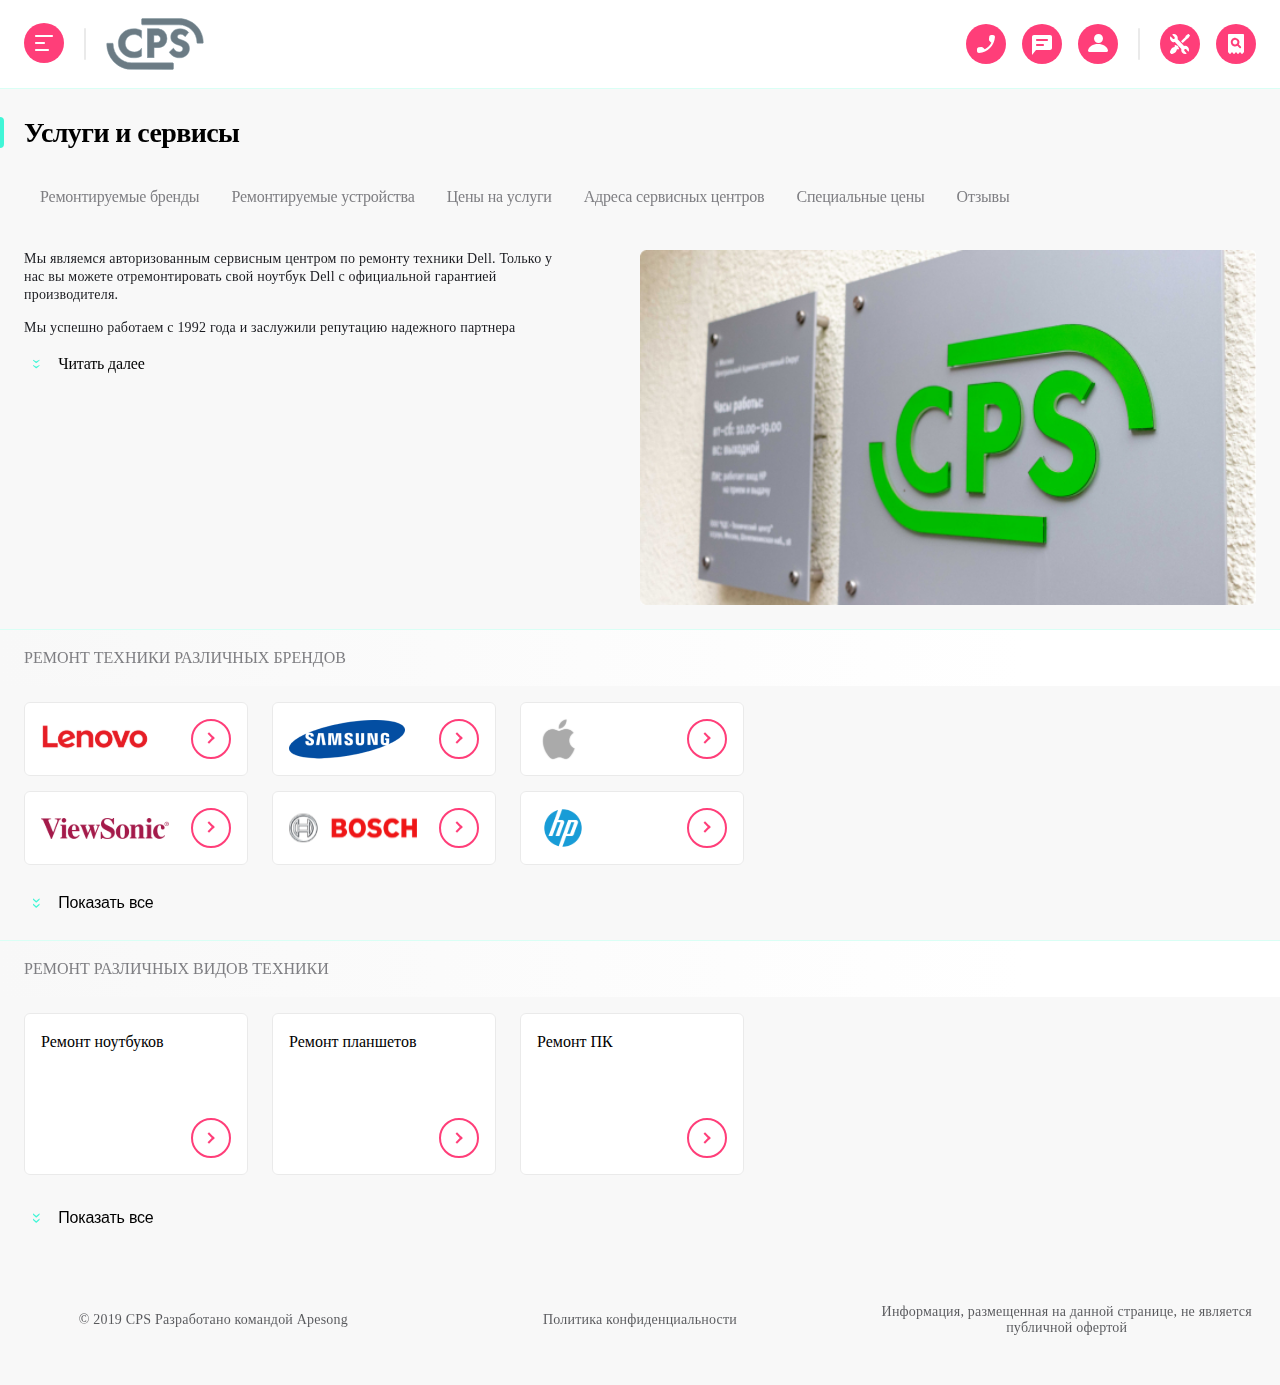
==== index.html @ 48b92a32 "Updates" ====
<!DOCTYPE html>
<html lang="ru">
  <head>
    <meta charset="UTF-8">
    <meta name="viewport" content="width=device-width,user-scalable=no,initial-scale=1,maximum-scale=1,minimum-scale=1">
    <meta http-equiv="X-UA-Compatible" content="ie=edge">
    <link rel="stylesheet" href="https://cdn.jsdelivr.net/npm/swiper@11/swiper-bundle.min.css">
    <title>Webpack</title>
  <link href="style.css" rel="stylesheet"></head>
  <body>
    <div class="servise">
      <div class="mobile-menu">
        <div class="mobile-menu__content">
          <header class="mobile-menu__header menu-header">
            <div class="menu-header__burger flex-button">
              <button class="menu-close button-style"><img src="./img/burger-close.svg" alt=""></button>
            </div>
            <div class="menu-header__group flex-button">
              <img src="img/Group.svg" alt="">
            </div>
            <div class="menu-header__search flex-button">
              <img src="img/search.svg" alt="">
            </div>
          </header>
          <div class="mobile-menu__flex">
            <div class="mobile-menu__main">
              <ul class="mobile-menu__list list">
                <li class="list__item">
                  <input type="radio" id="item1" name="item" class="radio-button" checked="checked">
                  <label for="item1" class="list__item">Ремонт техники</label>
                </li>
                <li class="list__item">
                  <input type="radio" id="item2" name="item" class="radio-button">
                  <label for="item2" class="list__item">Услуги и сервисы</label>
                </li>
                <li class="list__item">
                  <input type="radio" id="item3" name="item" class="radio-button">
                  <label for="item3" class="list__item">Корпоративным клиентам</label>
                </li>
                <li class="list__item">
                  <input type="radio" id="item4" name="item" class="radio-button">
                  <label for="item4" class="list__item">Продавцам техники</label>
                </li>
                <li class="list__item">
                  <input type="radio" id="item5" name="item" class="radio-button">
                  <label for="item5" class="list__item">Партнёрам</label>
                </li>
                <li class="list__item">
                  <input type="radio" id="item6" name="item" class="radio-button">
                  <label for="item6" class="list__item">Производителям</label>
                </li>
                <li class="list__item">
                  <input type="radio" id="item7" name="item" class="radio-button">
                  <label for="item7" class="list__item">Наши сервисные центры</label>
                </li>
                <li class="list__item">
                  <input type="radio" id="item8" name="item" class="radio-button">
                  <label for="item8" class="list__item">Контакты</label>
                </li>
              </ul>
            </div>
            <div class="mobile-menu__footer footer-menu">
              <div class="footer-menu__icons">
                <div class="footer__call flex-button">
                  <img src="img/call.svg" alt="">
                </div>
                <div class="footer-menu__chat flex-button">
                  <img src="img/chat.svg" alt="">
                </div>
                <div class="header__profile flex-button">
                  <img src="img/profile.svg" alt="">
                </div>
              </div>
              <div class="footer-menu__position-mail">
                <a href="mailto:mail@cps.com" class="footer-menu__mail">mail@cps.com</a>
              </div>
              <div class="footer-menu__position-number">
                <a href="tel:88008908900" class="footer-menu__phone-number">8 800 890 8900</a>
              </div>
              <div class="footer-menu__lang-change">
                <div class="footer-menu__lang">
                  <input type="radio" id="footer-item1" name="itemf" class="radio-button" checked="checked">
                  <label for="footer-item1" class="footer-menu__lang">RU</label>
                </div>
                <div class="footer-menu__lang">
                  <input type="radio" id="footer-item2" name="itemf" class="radio-button">
                  <label for="footer-item2" class="footer-menu__lang">EN</label>
                </div>
                <div class="footer-menu__lang">
                  <input type="radio" id="footer-item3" name="itemf" class="radio-button">
                  <label for="footer-item3" class="footer-menu__lang">CH</label>
                </div>
              </div>
            </div>
          </div>
        </div>
      </div>
      <div class="body">
        <div class="header">
          <div class="header__title">
            <h1 class="header__h1">Услуги и сервисы</h1>
          </div>
          <div class="header__burger header__icon">
            <button class="menu-open button-style"><img src="./img/burger.svg" alt=""></button>
          </div>
          <div class="header__group header__icon">
            <img src="./img/Group.svg" alt="">
          </div>
          <div class="header__call header__icon">
            <img src="./img/call.svg" alt="">
          </div>
          <div class="header__chat header__icon">
            <img src="./img/chat.svg" alt="">
          </div>

          <div class="header__profile header__icon">
            <img src="./img/profile.svg" alt="">
          </div>
          <div class="header__repair-info">
            <span>Оставить заявку</span>
          </div>
          <div class="header__repair header__icon">
            <img src="./img/repair.svg" alt="">
          </div>
          <div class="header__checkstatus-info">
            <span>Статус ремонта</span>
          </div>
          <div class="header__checkstatus header__icon">
            <img src="./img/checkstatus.svg" alt="">
          </div>
        </div>
        <div class="main">
          <div class="main__title">
            <h1 class="main__h1">Услуги и сервисы</h1>
          </div>

          <div class="slide-menu">
            <div class="slide-menu__item">Ремонтируемые бренды</div>
            <div class="slide-menu__item">Ремонтируемые устройства</div>
            <div class="slide-menu__item">Цены на услуги</div>
            <div class="slide-menu__item">Адреса сервисных центров</div>
            <div class="slide-menu__item">Специальные цены</div>
            <div class="slide-menu__item">Отзывы</div>
          </div>

          <div class="main__container1">
            <div class="main__container2">
              <p class="main__informathion1">
                Мы являемся авторизованным сервисным центром по ремонту техники
                Dell. Только у нас вы можете отремонтировать свой ноутбук Dell с
                официальной гарантией производителя.
              </p>
              <p class="main__informathion2">
                Мы успешно работаем с 1992 года и заслужили репутацию надежного
                партнера
              </p>
              <p class="main__informathion3">
                Мы успешно работаем с 1992 года и заслужили репутацию надежного
                партнера, что подтверждает большое количество постоянных
                клиентов. Мы гордимся тем, что к нам обращаются по рекомендациям
                и, в свою очередь, советуют нас родным и близким.
              </p>
              <div class="more-text">
                <div class="more-text__icon">››</div>
                <div class="more-text__text">Читать далее</div>
              </div>
            </div>
            <img src="./img/mg.jpg" class="main__img1">
          </div>
        </div>
        <h3 class="swiper-title">РЕМОНТ ТЕХНИКИ РАЗЛИЧНЫХ БРЕНДОВ</h3>
        <div class="swiper-position">
          <div class="swiper brands">
            <div class="swiper-wrapper brands__wrapper">
              <div class="swiper-slide brands__slide">
                <div class="brands__image brands__image">
                  <img src="./img/lenovo.svg" alt="">
                  <div class="brands__circal"></div>
                </div>
              </div>
              <div class="swiper-slide brands__slide">
                <div class="brands__image">
                  <img src="./img/samsung.png" alt="">
                  <div class="brands__circal"></div>
                </div>
              </div>
              <div class="swiper-slide brands__slide">
                <div class="brands__image">
                  <img src="./img/Apple.svg" alt="">
                  <div class="brands__circal"></div>
                </div>
              </div>
              <div class="swiper-slide brands__slide">
                <div class="brands__image">
                  <img src="./img/Viev.svg" alt="">
                  <div class="brands__circal"></div>
                </div>
              </div>
              <div class="swiper-slide brands__slide">
                <div class="brands__image">
                  <img src="./img/Bosch.svg" alt="">
                  <div class="brands__circal"></div>
                </div>
              </div>
              <div class="swiper-slide brands__slide">
                <div class="brands__image">
                  <img src="./img/hp.svg" alt="">
                  <div class="brands__circal"></div>
                </div>
              </div>
              <div class="swiper-slide brands__slide">
                <div class="brands__image">
                  <img src="./img/acer.svg" alt="">
                  <div class="brands__circal"></div>
                </div>
              </div>
              <div class="swiper-slide brands__slide">
                <div class="brands__image">
                  <img src="./img/sony.svg" alt="">
                  <div class="brands__circal"></div>
                </div>
              </div>
              <div class="swiper-slide brands__slide">
                <div class="brands__image">
                  <img src="./img/lenovo.svg" alt="">
                  <div class="brands__circal"></div>
                </div>
              </div>
              <div class="swiper-slide brands__slide">
                <div class="brands__image">
                  <img src="./img/samsung.png" alt="">
                  <div class="brands__circal"></div>
                </div>
              </div>
              <div class="swiper-slide brands__slide">
                <div class="brands__image">
                  <img src="./img/Apple.svg" alt="">
                  <div class="brands__circal"></div>
                </div>
              </div>
            </div>
            <div class="swiper-pagination brands__pagination"></div>
          </div>
          <button href="index.html" class="brands__more-content more-content">
            <div class="more-content__icon">››</div>
            <div class="more-content__text">Показать все</div>
          </button>
        </div>
        <h3 class="swiper-title">РЕМОНТ РАЗЛИЧНЫХ ВИДОВ ТЕХНИКИ</h3>
        <div class="swiper-position">
          <div class="swiper technic">
            <div class="swiper-wrapper technic__wrapper">
              <div class="swiper-slide technic__slide">
                <div class="technic__text">
                  <div class="technic__type">Ремонт ноутбуков</div>
                  <div class="technic__circal"></div>
                </div>
              </div>
              <div class="swiper-slide technic__slide">
                <div class="technic__text">
                  <div class="technic__type">Ремонт планшетов</div>
                  <div class="technic__circal"></div>
                </div>
              </div>
              <div class="swiper-slide technic__slide">
                <div class="technic__text">
                  <div class="technic__type">Ремонт ПК</div>
                  <div class="technic__circal"></div>
                </div>
              </div>
              <div class="swiper-slide technic__slide">
                <div class="technic__text">
                  <div class="technic__type">Ремонт мониторов</div>
                  <div class="technic__circal"></div>
                </div>
              </div>
              <div class="swiper-slide technic__slide">
                <div class="technic__text">
                  <div class="technic__type">Ремонт ноутбуков</div>
                  <div class="technic__circal"></div>
                </div>
              </div>
              <div class="swiper-slide technic__slide">
                <div class="technic__text">
                  <div class="technic__type">Ремонт планшетов</div>
                  <div class="technic__circal"></div>
                </div>
              </div>
              <div class="swiper-slide technic__slide">
                <div class="technic__text">
                  <div class="technic__type">Ремонт ПК</div>
                  <div class="technic__circal"></div>
                </div>
              </div>
              <div class="swiper-slide technic__slide">
                <div class="technic__text">
                  <div class="technic__type">Ремонт мониторов</div>
                  <div class="technic__circal"></div>
                </div>
              </div>
              <div class="swiper-slide technic__slide">
                <div class="technic__text">
                  <div class="technic__type">Ремонт ноутбуков</div>
                  <div class="technic__circal"></div>
                </div>
              </div>
              <div class="swiper-slide technic__slide">
                <div class="technic__text">
                  <div class="technic__type">Ремонт планшетов</div>
                  <div class="technic__circal"></div>
                </div>
              </div>
              <div class="swiper-slide technic__slide">
                <div class="technic__text">
                  <div class="technic__type">Ремонт мониторов</div>
                  <div class="technic__circal"></div>
                </div>
              </div>
            </div>
            <div class="swiper-pagination technic__pagination"></div>
          </div>
          <button href="index.html" class="technic__more-content more-content">
            <div class="more-content__icon">››</div>
            <div class="more-content__text">Показать все</div>
          </button>
        </div>
        <div class="footer">
          <p class="footer__text">© 2019 CPS Разработано командой Apesong </p>
          <p class="footer__text">Политика конфиденциальности</p>
          <p class="footer__text">
            Информация, размещенная на данной странице, не является публичной
            офертой
          </p>
        </div>
      </div>
    </div>

    <script src="https://cdn.jsdelivr.net/npm/swiper@11/swiper-bundle.min.js"></script>
    <script src="/src/js/index.js"></script>
  <script type="text/javascript" src="./js/bundle.js"></script></body>
</html>
---- style.css ----
@import url(/src/fonts/stylesheet.css);
body {
  margin: 0;
  padding: 0;
  font-family: 'TT Lakes';
  background-color: #f8f8f8; }

h1 {
  font-size: 28px;
  margin: 0;
  padding: 0;
  line-height: 40px;
  letter-spacing: -0.6px; }

p {
  padding: 0;
  margin: 0;
  font-size: 14px;
  letter-spacing: 0.2px;
  color: #1b1c21;
  line-height: 18px;
  line-height: 16px; }

ul {
  margin: 0;
  padding: 0; }

li {
  margin: 0;
  padding: 0; }

@media (min-width: 1440px) {
  .servise {
    display: flex;
    width: 1440px;
    align-items: stretch; } }

.mobile-menu {
  height: 100%;
  margin-top: 0;
  margin-bottom: 0;
  position: fixed;
  top: -100vh;
  width: 100%;
  z-index: -100;
  transition-duration: 0.5s; }
  .mobile-menu__content {
    height: 100%;
    padding-top: 18px;
    padding-right: 24px;
    padding-left: 24px;
    box-sizing: border-box;
    background-color: white;
    transition-duration: 0.5s; }
  .mobile-menu__main {
    padding-top: 46px; }
  .mobile-menu__flex {
    display: flex;
    flex-direction: column;
    gap: calc(100vh - 770px); }
  @media (min-width: 768px) and (max-width: 1439px) {
    .mobile-menu {
      left: -400px;
      top: 0;
      transition-duration: 0.5s;
      width: 320px; }
      .mobile-menu__content {
        width: 320px;
        background-color: white;
        box-shadow: 20px 0 52px 0px #0e185033;
        padding-bottom: 32px; } }
  @media (min-width: 1440px) {
    .mobile-menu {
      width: 320px;
      position: static;
      height: auto;
      z-index: 200; }
      .mobile-menu__content {
        padding-top: 30px;
        box-sizing: border-box; }
      .mobile-menu__main {
        padding-top: 36px; } }

.menu-header {
  display: flex;
  align-items: center;
  padding: 0px 0px;
  width: 100%; }
  .menu-header__burger {
    margin-left: 0;
    margin-right: 16px; }
  .menu-header__search {
    margin-right: 0;
    margin-left: auto; }
  @media (min-width: 1439px) {
    .menu-header__burger {
      display: none !important; } }

.list {
  list-style-type: none;
  z-index: 100; }
  .list__item {
    font-size: 16px;
    line-height: 32px;
    letter-spacing: -0.2px;
    height: 32px;
    font-weight: 500;
    transition-duration: 1s;
    display: flex;
    margin-bottom: 24px; }
    .list__item::before {
      content: '';
      border-right: 4px solid;
      border-top-right-radius: 4px;
      border-bottom-right-radius: 4px;
      border-color: #41f6d7;
      opacity: 0;
      transition-duration: 200ms;
      position: absolute;
      left: 0; }
  .radio-button:checked + .list__item {
    opacity: 0.5;
    transition-duration: 1s; }
    .radio-button:checked + .list__item::before {
      opacity: 1;
      transition-duration: 1s;
      height: 32px; }

.radio-button {
  display: none; }

.footer-menu__icons {
  display: flex;
  gap: 16px;
  padding-bottom: 16px; }

.footer-menu__position-mail {
  padding-bottom: 12px; }

.footer-menu__mail {
  font-size: 16px;
  line-height: 32px;
  letter-spacing: -0.2px;
  font-weight: 500;
  color: black;
  text-decoration: none; }

.footer-menu__position-number {
  padding-bottom: 40px; }

.footer-menu__phone-number {
  font-size: 24px;
  line-height: 32px;
  letter-spacing: -0.6px;
  font-weight: 800;
  color: black;
  text-decoration: none; }

.footer-menu__lang-change {
  display: flex;
  gap: 8px; }

.footer-menu__lang {
  transition-duration: 0.8s; }
  .radio-button:checked + .footer-menu__lang {
    opacity: 0.5;
    transition-duration: 0.8s; }

.body {
  position: relative;
  transition: 0.5s; }
  @media (min-width: 1440px) {
    .body {
      width: 1120px;
      position: static; } }

.header {
  margin: 0;
  height: 88px;
  display: flex;
  align-items: center;
  border-bottom: 1px solid;
  border-color: #d9fff5;
  padding: 0 16px;
  font-family: 'TT Lakes';
  background-color: white; }
  .header__title {
    display: none; }
  .header__icon {
    display: flex; }
  .header__burger {
    align-items: center; }
  .header__group {
    margin-left: 16px; }
  .header__repair-info {
    display: none; }
  .header__checkstatus-info {
    display: none; }
  .header__repair {
    align-items: center;
    margin-right: 16px;
    margin-left: auto; }
    .header__repair::before {
      content: '';
      height: 32px;
      width: 2px;
      border-radius: 1px;
      background-color: #eaeaea;
      margin-right: 20px; }
  .header__call {
    display: none; }
  .header__chat {
    display: none; }
  .header__profile {
    display: none; }
  @media (min-width: 768px) and (max-width: 1439px) {
    .header {
      padding: 0 24px; }
      .header__repair {
        margin-left: 0; }
      .header__profile {
        display: flex;
        margin-right: 20px; }
      .header__chat {
        display: flex;
        margin-right: 16px; }
      .header__call {
        display: flex;
        margin-right: 16px;
        margin-left: auto; }
      .header__burger::after {
        content: '';
        height: 32px;
        width: 2px;
        border-radius: 1px;
        background-color: #eaeaea;
        margin-left: 20px; }
      .header__group {
        margin-left: 20px; } }
  @media (min-width: 1440px) {
    .header {
      background-color: #f8f8f8;
      border: none;
      height: 40px;
      align-items: auto;
      padding-top: 42px;
      padding-left: 0;
      padding-right: 32px; }
      .header__title {
        display: flex; }
      .header__h1::before {
        content: '';
        margin-right: 30px;
        border-right: 4px solid;
        border-top-right-radius: 4px;
        border-bottom-right-radius: 4px;
        border-color: #41f6d7; }
      .header__burger {
        display: none; }
      .header__group {
        display: none; }
      .header__repair-info {
        display: flex;
        margin-left: auto;
        margin-right: 8px;
        font-size: 16px;
        font-weight: 500; }
      .header__repair {
        margin-left: 0;
        margin-right: 32px; }
        .header__repair::before {
          display: none; }
      .header__checkstatus-info {
        display: flex;
        font-size: 16px;
        font-weight: 500; }
      .header__checkstatus {
        margin-left: 8px; } }

.main {
  background-color: #f8f8f8;
  padding-top: 24px;
  padding-bottom: 24px; }
  .main__title {
    padding-bottom: 24px; }
  .main__h1::before {
    content: '';
    border-right: 4px solid;
    border-top-right-radius: 4px;
    border-bottom-right-radius: 4px;
    border-color: #41f6d7;
    margin-right: 12px; }
  .main__container2 {
    padding: 0 16px;
    padding-bottom: 16px;
    display: flex;
    gap: 16px;
    flex-direction: column; }
  .main__informathion1 {
    margin: 0;
    font-size: 14px;
    letter-spacing: 0.2px;
    color: #1b1c21;
    line-height: 18px; }
  .main__informathion2 {
    display: none;
    margin: 0; }
  .main__informathion3 {
    display: none;
    margin: 0; }
  .main__img1 {
    width: 100%;
    height: auto; }
  @media (min-width: 768px) and (max-width: 1439px) {
    .main__h1::before {
      margin-right: 20px; }
    .main__container1 {
      margin: 0;
      padding: 0;
      display: inline-flex;
      flex-wrap: wrap;
      min-width: 720px;
      padding: 0 24px;
      gap: 7%; }
    .main__img1 {
      margin: 0;
      padding: 0;
      width: 50%;
      min-width: 320px;
      height: auto;
      order: 0;
      border-radius: 5px; }
    .main__container2 {
      margin: 0;
      padding: 0;
      display: flex;
      width: 43%; }
    .main__informathion2 {
      display: flex; } }
  @media (min-width: 1440px) {
    .main {
      padding-top: 8px; }
      .main__title {
        display: none; }
      .main__slide-menu {
        padding-left: 34px;
        overflow: visible;
        white-space: nowrap;
        flex-wrap: wrap; }
      .main .slide-menu__item {
        padding: 8px 22px; }
        .main .slide-menu__item:hover {
          padding: 6px 20px; }
      .main__container1 {
        margin: 0;
        padding: 0;
        display: inline-flex;
        flex-wrap: wrap;
        min-width: 720px;
        padding-right: 24px;
        padding-left: 34px;
        gap: 3%; }
      .main__img1 {
        margin: 0;
        padding: 0;
        width: 50%;
        min-width: 320px;
        height: auto;
        order: 0;
        border-radius: 5px; }
      .main__container2 {
        margin: 0;
        padding: 0;
        display: flex;
        width: 47%;
        flex-direction: column;
        gap: 20px; }
      .main__informathion3 {
        display: flex;
        margin: 0; } }

.slide-menu {
  display: flex;
  overflow: scroll;
  white-space: nowrap;
  scrollbar-width: none;
  margin: 0;
  padding: 0 16px;
  padding-bottom: 24px; }
  .slide-menu::after {
    background: linear-gradient(270deg, #f8f8f8 16.836%, transparent);
    content: '';
    height: 44px;
    position: absolute;
    right: 0;
    width: 24px;
    z-index: 200; }
  .slide-menu::before {
    background: linear-gradient(90deg, #f8f8f8 16.836%, transparent);
    content: '';
    height: 44px;
    position: absolute;
    left: 0;
    width: 24px;
    z-index: 200; }
  .slide-menu__item {
    color: #7e7e82;
    font-size: 16px;
    font-weight: 500;
    line-height: 24px;
    letter-spacing: -0.2px;
    padding: 8px 16px; }
    .slide-menu__item:hover {
      padding: 6px 14px;
      border: 2px solid #b8ffec;
      border-radius: 6px;
      background-color: #ffffff; }
  @media (min-width: 768px) and (max-width: 1439px) {
    .slide-menu {
      padding-bottom: 32px;
      padding-left: 24px; } }
  @media (min-width: 1440px) {
    .slide-menu {
      padding-left: 34px;
      overflow: visible;
      white-space: nowrap;
      flex-wrap: wrap; }
      .slide-menu::after {
        display: none; }
      .slide-menu::before {
        display: none; }
      .slide-menu__item {
        padding: 8px 22px; }
        .slide-menu__item:hover {
          padding: 6px 20px; } }

.more-text {
  font-size: 16px;
  line-height: 24px;
  letter-spacing: -0.2px;
  font-weight: 500;
  display: flex;
  padding-left: 8px;
  gap: 16px; }
  .more-text__icon {
    display: inline-block;
    color: #41f6d7;
    transform: rotate(90deg); }

.swiper-title {
  margin: 0;
  padding: 0;
  padding: 16px;
  font-size: 16px;
  line-height: 24px;
  white-space: -0.2px;
  font-weight: 400;
  color: #7e7e82;
  background: linear-gradient(to right, #f8f8f8 0%, white 80%);
  border-top: 1px solid #d9fff5; }
  @media (min-width: 768px) and (max-width: 1439px) {
    .swiper-title {
      padding-right: 24px;
      padding-left: 24px; } }
  @media (min-width: 1440px) {
    .swiper-title {
      padding-right: 32px;
      padding-left: 32px; } }

@media (min-width: 768px) {
  .swiper-pagination {
    display: none; } }

.swiper-pagination-bullet {
  width: 12px !important;
  height: 12px !important;
  background-color: #b5b6bc !important; }

.more-content {
  font-size: 16px;
  line-height: 24px;
  letter-spacing: -0.2px;
  font-weight: 500;
  display: none;
  padding-left: 8px;
  gap: 16px;
  text-decoration: none;
  color: black;
  border: none;
  background-color: #f8f8f8; }
  .more-content__icon {
    display: inline-block;
    color: #41f6d7;
    transform: rotate(90deg);
    transition-duration: 0.5s; }
  @media (min-width: 768px) {
    .more-content {
      display: flex; } }

@media (min-width: 768px) and (max-width: 1439px) {
  .full-brands {
    height: 360px !important;
    transition-duration: 0.5s; } }

@media (min-width: 1440px) {
  .full-brands {
    height: 270px !important;
    transition-duration: 0.5s; } }

.swiper-position {
  padding-left: 16px;
  padding-right: 16px;
  padding-bottom: 24px; }
  @media (min-width: 768px) and (max-width: 1440px) {
    .swiper-position {
      padding-left: 24px; } }
  @media (min-width: 1439px) {
    .swiper-position {
      padding-left: 32px; } }

.footer {
  width: 100%;
  height: 130px;
  opacity: 0.72;
  font-size: 14px;
  line-height: 16px;
  display: flex;
  flex-direction: column;
  justify-content: space-between;
  align-items: center; }
  .footer__text {
    width: 100%;
    display: flex;
    justify-content: center;
    flex-wrap: wrap;
    text-align: center; }
  @media (min-width: 768px) {
    .footer {
      flex-direction: row; } }

.open-menu {
  z-index: 1000;
  left: 0;
  top: 0;
  transition-duration: 0.5s;
  transition-property: left, top; }

.flex-button {
  display: flex; }

.button-style {
  background-color: white;
  border: none;
  transition-duration: 0.5s;
  margin: 0;
  padding: 0; }
  .button-style:hover {
    transform: scale(1.1);
    transition-duration: 0.5s; }

.technic {
  height: 204px;
  width: 100%;
  background-color: #f8f8f8;
  box-sizing: border-box; }
  .technic__wrapper {
    padding-top: 16px; }
  .technic__slide {
    width: 240px !important;
    height: 72px !important; }
  .technic__text {
    border: 1px solid #eaeaea;
    border-radius: 6px;
    width: 206px;
    height: 128px;
    background-color: white;
    padding: 16px 16px;
    display: flex;
    justify-content: space-between; }
  .technic__type {
    font-size: 16px;
    line-height: 24px;
    white-space: -0.2px;
    font-weight: 500; }
  .technic__circal {
    height: 36px;
    width: 36px;
    border: 2px solid #ff3e79;
    border-radius: 20px;
    display: flex;
    align-self: flex-end; }
    .technic__circal::before {
      content: '';
      width: 6px;
      height: 6px;
      border-top: 2px solid #ff3e79;
      border-right: 2px solid #ff3e79;
      rotate: 45deg;
      position: absolute;
      right: 35px;
      top: 121px; }
  .technic__pagination {
    position: absolute !important;
    top: 188px !important; }
  @media (min-width: 768px) and (max-width: 1439px) {
    .technic {
      height: 184px;
      width: 768px;
      margin-right: auto;
      margin-left: 0 !important;
      margin-bottom: 24px;
      transition-duration: 0.5s; }
      .technic__wrapper {
        display: flex;
        flex-wrap: wrap;
        gap: 16px 24px;
        height: 688px !important; }
      .technic__slide {
        width: 224px !important; }
      .technic__text {
        width: 190px; } }
  @media (min-width: 1440px) {
    .technic {
      height: 184px;
      width: 1056px;
      margin-right: auto;
      margin-left: 0 !important;
      margin-bottom: 24px;
      transition-duration: 0.5s; }
      .technic__wrapper {
        display: flex;
        flex-wrap: wrap;
        gap: 16px 32px;
        height: 512px !important; } }

.brands {
  height: 116px;
  width: 100%;
  background-color: #f8f8f8;
  box-sizing: border-box; }
  .brands__wrapper {
    padding-top: 16px; }
  .brands__slide {
    width: 240px !important;
    height: 72px !important; }
  .brands__image {
    border: 1px solid #eaeaea;
    border-radius: 6px;
    width: 206px;
    height: 72px;
    background-color: white;
    padding: 0 16px;
    display: flex;
    align-items: center;
    justify-content: space-between; }
  .brands__circal {
    height: 36px;
    width: 36px;
    border: 2px solid #ff3e79;
    border-radius: 20px;
    display: flex; }
    .brands__circal::before {
      content: '';
      width: 6px;
      height: 6px;
      border-top: 2px solid #ff3e79;
      border-right: 2px solid #ff3e79;
      rotate: 45deg;
      position: absolute;
      right: 35px;
      top: 32px; }
  .brands__pagination {
    position: absolute !important;
    top: 100px !important; }
  @media (min-width: 768px) and (max-width: 1439px) {
    .brands {
      height: 180px;
      width: 768px;
      margin-right: auto;
      margin-left: 0 !important;
      margin-bottom: 24px;
      transition-duration: 0.5s; }
      .brands__wrapper {
        display: flex;
        flex-wrap: wrap;
        gap: 16px 24px;
        height: 340px !important; }
      .brands__slide {
        width: 224px !important; }
      .brands__image {
        width: 190px; } }
  @media (min-width: 1440px) {
    .brands {
      height: 180px;
      width: 1056px;
      margin-right: auto;
      margin-left: 0 !important;
      margin-bottom: 24px;
      transition-duration: 0.5s; }
      .brands__wrapper {
        display: flex;
        flex-wrap: wrap;
        gap: 16px 32px;
        height: 252px !important; } }

@media (min-width: 768px) and (max-width: 1439px) {
  .full-technic {
    height: 720px !important;
    transition-duration: 0.5s; } }

@media (min-width: 1440px) {
  .full-technic {
    height: 540px !important;
    transition-duration: 0.5s; } }


/*# sourceMappingURL=style.css.map*/
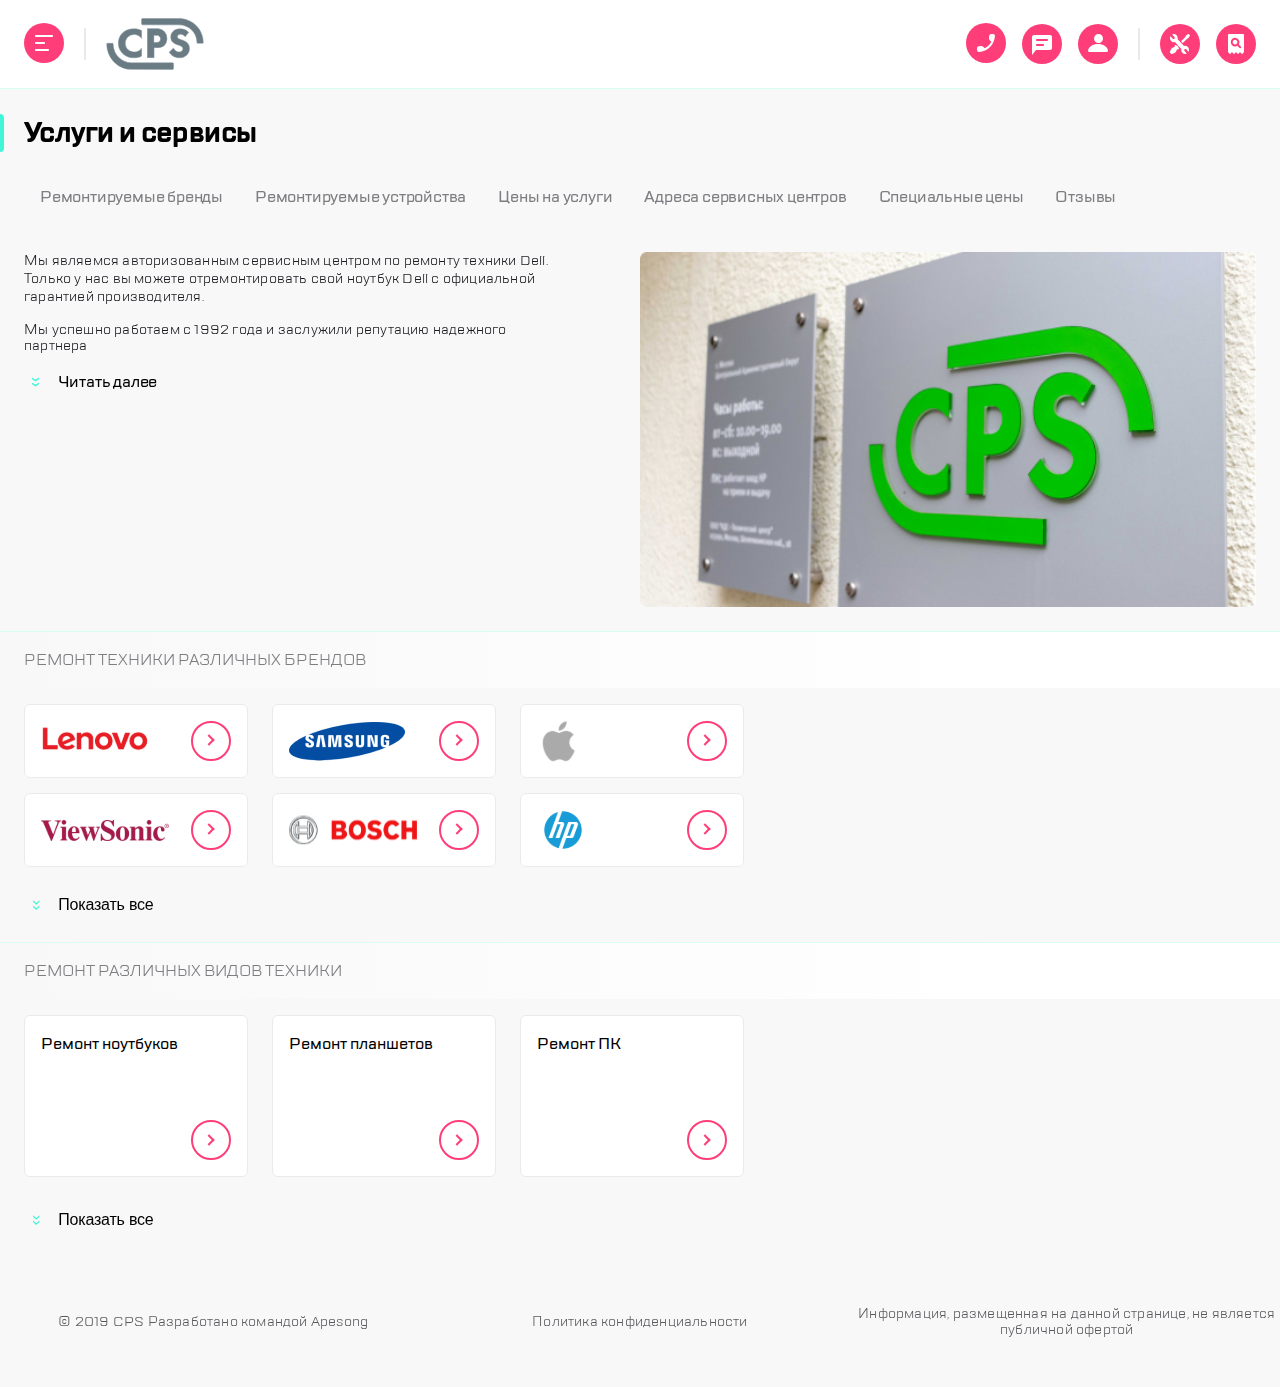
==== commit 69b0055f: "Updates" ====
--- a/index.html
+++ b/index.html
@@ -13,7 +13,9 @@
         <div class="mobile-menu__content">
           <header class="mobile-menu__header menu-header">
             <div class="menu-header__burger flex-button">
-              <button class="menu-close button-style"><img src="./img/burger-close.svg" alt=""></button>
+              <button class="menu-close button-style">
+                <img src="./img/burger-close.svg" alt="">
+              </button>
             </div>
             <div class="menu-header__group flex-button">
               <img src="img/Group.svg" alt="">
@@ -62,7 +64,7 @@
             <div class="mobile-menu__footer footer-menu">
               <div class="footer-menu__icons">
                 <div class="footer__call flex-button">
-                  <img src="img/call.svg" alt="">
+                  <button class="call-open button-style"><img src="./img/call.svg" alt=""></button>
                 </div>
                 <div class="footer-menu__chat flex-button">
                   <img src="img/chat.svg" alt="">
@@ -107,7 +109,7 @@
             <img src="./img/Group.svg" alt="">
           </div>
           <div class="header__call header__icon">
-            <img src="./img/call.svg" alt="">
+            <button class="call-open button-style"><img src="./img/call.svg" alt=""></button>
           </div>
           <div class="header__chat header__icon">
             <img src="./img/chat.svg" alt="">
@@ -333,6 +335,27 @@
           </p>
         </div>
       </div>
+      <form action="" class="call">
+        <div class="call__close flex-button">
+          <button class="call-close button-style">
+            <img src="./img/burger-close.svg">
+          </button>
+        </div>
+
+        <h2 class="call__title">Заказать звонок</h2>
+        <input type="tel" placeholder="Телефон" class="call__tel">
+        <p class="call__inform">
+          Нажимая “отправить”, вы даете согласие на
+          <span class="call__warning">обработку персональных данных</span> и
+          соглашаетесь с нашей
+          <span class="call__warning">политикой конфиденциальности</span>
+        </p>
+        <div class="call__button-position">
+          <button type="submit" class="call__submit">
+            <div class="call__submit-text">ОТПРАВИТЬ</div>
+          </button>
+        </div>
+      </form>
     </div>
 
     <script src="https://cdn.jsdelivr.net/npm/swiper@11/swiper-bundle.min.js"></script>
--- a/style.css
+++ b/style.css
@@ -1,4 +1,598 @@
-@import url(/src/fonts/stylesheet.css);
+@font-face {
+    font-family: 'TT Lakes';
+    src: url(./fonts/TTLakes-Italic.eot);
+    src: local('TT Lakes Italic'), local('TTLakes-Italic'),
+        url(./fonts/TTLakes-Italic.eot?#iefix) format('embedded-opentype'),
+        url(./fonts/TTLakes-Italic.woff) format('woff'),
+        url(./fonts/TTLakes-Italic.ttf) format('truetype');
+    font-weight: normal;
+    font-style: italic;
+}
+
+@font-face {
+    font-family: 'TT Lakes Condensed';
+    src: url(./fonts/TTLakesCondensed-ExtraLight.eot);
+    src: local('TT Lakes Condensed ExtraLight'), local('TTLakesCondensed-ExtraLight'),
+        url(./fonts/TTLakesCondensed-ExtraLight.eot?#iefix) format('embedded-opentype'),
+        url(./fonts/TTLakesCondensed-ExtraLight.woff) format('woff'),
+        url(./fonts/TTLakesCondensed-ExtraLight.ttf) format('truetype');
+    font-weight: 200;
+    font-style: normal;
+}
+
+@font-face {
+    font-family: 'TT Lakes Compressed';
+    src: url(./fonts/TTLakesCompressed-Regular.eot);
+    src: local('TT Lakes Compressed Regular'), local('TTLakesCompressed-Regular'),
+        url(./fonts/TTLakesCompressed-Regular.eot?#iefix) format('embedded-opentype'),
+        url(./fonts/TTLakesCompressed-Regular.woff) format('woff'),
+        url(./fonts/TTLakesCompressed-Regular.ttf) format('truetype');
+    font-weight: normal;
+    font-style: normal;
+}
+
+@font-face {
+    font-family: 'TT Lakes Compressed';
+    src: url(./fonts/TTLakesCompressed-ThinItalic.eot);
+    src: local('TT Lakes Compressed Thin Italic'), local('TTLakesCompressed-ThinItalic'),
+        url(./fonts/TTLakesCompressed-ThinItalic.eot?#iefix) format('embedded-opentype'),
+        url(./fonts/TTLakesCompressed-ThinItalic.woff) format('woff'),
+        url(./fonts/TTLakesCompressed-ThinItalic.ttf) format('truetype');
+    font-weight: 100;
+    font-style: italic;
+}
+
+@font-face {
+    font-family: 'TT Lakes Condensed';
+    src: url(./fonts/TTLakesCondensed-Medium.eot);
+    src: local('TT Lakes Condensed Medium'), local('TTLakesCondensed-Medium'),
+        url(./fonts/TTLakesCondensed-Medium.eot?#iefix) format('embedded-opentype'),
+        url(./fonts/TTLakesCondensed-Medium.woff) format('woff'),
+        url(./fonts/TTLakesCondensed-Medium.ttf) format('truetype');
+    font-weight: 500;
+    font-style: normal;
+}
+
+@font-face {
+    font-family: 'TT Lakes Compressed';
+    src: url(./fonts/TTLakesCompressed-ExtraBoldItalic.eot);
+    src: local('TT Lakes Compressed ExtraBold Italic'), local('TTLakesCompressed-ExtraBoldItalic'),
+        url(./fonts/TTLakesCompressed-ExtraBoldItalic.eot?#iefix) format('embedded-opentype'),
+        url(./fonts/TTLakesCompressed-ExtraBoldItalic.woff) format('woff'),
+        url(./fonts/TTLakesCompressed-ExtraBoldItalic.ttf) format('truetype');
+    font-weight: 800;
+    font-style: italic;
+}
+
+@font-face {
+    font-family: 'TT Lakes';
+    src: url(./fonts/TTLakes-ExtraLightItalic.eot);
+    src: local('TT Lakes ExtraLight Italic'), local('TTLakes-ExtraLightItalic'),
+        url(./fonts/TTLakes-ExtraLightItalic.eot?#iefix) format('embedded-opentype'),
+        url(./fonts/TTLakes-ExtraLightItalic.woff) format('woff'),
+        url(./fonts/TTLakes-ExtraLightItalic.ttf) format('truetype');
+    font-weight: 200;
+    font-style: italic;
+}
+
+@font-face {
+    font-family: 'TT Lakes';
+    src: url(./fonts/TTLakes-LightItalic.eot);
+    src: local('TT Lakes Light Italic'), local('TTLakes-LightItalic'),
+        url(./fonts/TTLakes-LightItalic.eot?#iefix) format('embedded-opentype'),
+        url(./fonts/TTLakes-LightItalic.woff) format('woff'),
+        url(./fonts/TTLakes-LightItalic.ttf) format('truetype');
+    font-weight: 300;
+    font-style: italic;
+}
+
+@font-face {
+    font-family: 'TT Lakes';
+    src: url(./fonts/TTLakes-Thin.eot);
+    src: local('TT Lakes Thin'), local('TTLakes-Thin'),
+        url(./fonts/TTLakes-Thin.eot?#iefix) format('embedded-opentype'),
+        url(./fonts/TTLakes-Thin.woff) format('woff'),
+        url(./fonts/TTLakes-Thin.ttf) format('truetype');
+    font-weight: 100;
+    font-style: normal;
+}
+
+@font-face {
+    font-family: 'TT Lakes';
+    src: url(./fonts/TTLakes-DemiBoldItalic.eot);
+    src: local('TT Lakes DemiBold Italic'), local('TTLakes-DemiBoldItalic'),
+        url(./fonts/TTLakes-DemiBoldItalic.eot?#iefix) format('embedded-opentype'),
+        url(./fonts/TTLakes-DemiBoldItalic.woff) format('woff'),
+        url(./fonts/TTLakes-DemiBoldItalic.ttf) format('truetype');
+    font-weight: 600;
+    font-style: italic;
+}
+
+@font-face {
+    font-family: 'TT Lakes Condensed';
+    src: url(./fonts/TTLakesCondensed-Black.eot);
+    src: local('TT Lakes Condensed Black'), local('TTLakesCondensed-Black'),
+        url(./fonts/TTLakesCondensed-Black.eot?#iefix) format('embedded-opentype'),
+        url(./fonts/TTLakesCondensed-Black.woff) format('woff'),
+        url(./fonts/TTLakesCondensed-Black.ttf) format('truetype');
+    font-weight: 900;
+    font-style: normal;
+}
+
+@font-face {
+    font-family: 'TT Lakes Condensed';
+    src: url(./fonts/TTLakesCondensed-LightItalic.eot);
+    src: local('TT Lakes Condensed Light Italic'), local('TTLakesCondensed-LightItalic'),
+        url(./fonts/TTLakesCondensed-LightItalic.eot?#iefix) format('embedded-opentype'),
+        url(./fonts/TTLakesCondensed-LightItalic.woff) format('woff'),
+        url(./fonts/TTLakesCondensed-LightItalic.ttf) format('truetype');
+    font-weight: 300;
+    font-style: italic;
+}
+
+@font-face {
+    font-family: 'TT Lakes Condensed';
+    src: url(./fonts/TTLakesCondensed-DemiBold.eot);
+    src: local('TT Lakes Condensed DemiBold'), local('TTLakesCondensed-DemiBold'),
+        url(./fonts/TTLakesCondensed-DemiBold.eot?#iefix) format('embedded-opentype'),
+        url(./fonts/TTLakesCondensed-DemiBold.woff) format('woff'),
+        url(./fonts/TTLakesCondensed-DemiBold.ttf) format('truetype');
+    font-weight: 600;
+    font-style: normal;
+}
+
+@font-face {
+    font-family: 'TT Lakes Compressed';
+    src: url(./fonts/TTLakesCompressed-ExtraBold.eot);
+    src: local('TT Lakes Compressed ExtraBold'), local('TTLakesCompressed-ExtraBold'),
+        url(./fonts/TTLakesCompressed-ExtraBold.eot?#iefix) format('embedded-opentype'),
+        url(./fonts/TTLakesCompressed-ExtraBold.woff) format('woff'),
+        url(./fonts/TTLakesCompressed-ExtraBold.ttf) format('truetype');
+    font-weight: 800;
+    font-style: normal;
+}
+
+@font-face {
+    font-family: 'TT Lakes';
+    src: url(./fonts/TTLakes-ExtraBoldItalic.eot);
+    src: local('TT Lakes ExtraBold Italic'), local('TTLakes-ExtraBoldItalic'),
+        url(./fonts/TTLakes-ExtraBoldItalic.eot?#iefix) format('embedded-opentype'),
+        url(./fonts/TTLakes-ExtraBoldItalic.woff) format('woff'),
+        url(./fonts/TTLakes-ExtraBoldItalic.ttf) format('truetype');
+    font-weight: 800;
+    font-style: italic;
+}
+
+@font-face {
+    font-family: 'TT Lakes';
+    src: url(./fonts/TTLakes-ExtraLight.eot);
+    src: local('TT Lakes ExtraLight'), local('TTLakes-ExtraLight'),
+        url(./fonts/TTLakes-ExtraLight.eot?#iefix) format('embedded-opentype'),
+        url(./fonts/TTLakes-ExtraLight.woff) format('woff'),
+        url(./fonts/TTLakes-ExtraLight.ttf) format('truetype');
+    font-weight: 200;
+    font-style: normal;
+}
+
+@font-face {
+    font-family: 'TT Lakes Condensed';
+    src: url(./fonts/TTLakesCondensed-Bold.eot);
+    src: local('TT Lakes Condensed Bold'), local('TTLakesCondensed-Bold'),
+        url(./fonts/TTLakesCondensed-Bold.eot?#iefix) format('embedded-opentype'),
+        url(./fonts/TTLakesCondensed-Bold.woff) format('woff'),
+        url(./fonts/TTLakesCondensed-Bold.ttf) format('truetype');
+    font-weight: bold;
+    font-style: normal;
+}
+
+@font-face {
+    font-family: 'TT Lakes Condensed';
+    src: url(./fonts/TTLakesCondensed-ThinItalic.eot);
+    src: local('TT Lakes Condensed Thin Italic'), local('TTLakesCondensed-ThinItalic'),
+        url(./fonts/TTLakesCondensed-ThinItalic.eot?#iefix) format('embedded-opentype'),
+        url(./fonts/TTLakesCondensed-ThinItalic.woff) format('woff'),
+        url(./fonts/TTLakesCondensed-ThinItalic.ttf) format('truetype');
+    font-weight: 100;
+    font-style: italic;
+}
+
+@font-face {
+    font-family: 'TT Lakes Condensed';
+    src: url(./fonts/TTLakesCondensed-ExtraBoldItalic.eot);
+    src: local('TT Lakes Condensed ExtraBold Italic'), local('TTLakesCondensed-ExtraBoldItalic'),
+        url(./fonts/TTLakesCondensed-ExtraBoldItalic.eot?#iefix) format('embedded-opentype'),
+        url(./fonts/TTLakesCondensed-ExtraBoldItalic.woff) format('woff'),
+        url(./fonts/TTLakesCondensed-ExtraBoldItalic.ttf) format('truetype');
+    font-weight: 800;
+    font-style: italic;
+}
+
+@font-face {
+    font-family: 'TT Lakes Compressed';
+    src: url(./fonts/TTLakesCompressed-Medium.eot);
+    src: local('TT Lakes Compressed Medium'), local('TTLakesCompressed-Medium'),
+        url(./fonts/TTLakesCompressed-Medium.eot?#iefix) format('embedded-opentype'),
+        url(./fonts/TTLakesCompressed-Medium.woff) format('woff'),
+        url(./fonts/TTLakesCompressed-Medium.ttf) format('truetype');
+    font-weight: 500;
+    font-style: normal;
+}
+
+@font-face {
+    font-family: 'TT Lakes Condensed';
+    src: url(./fonts/TTLakesCondensed-Thin.eot);
+    src: local('TT Lakes Condensed Thin'), local('TTLakesCondensed-Thin'),
+        url(./fonts/TTLakesCondensed-Thin.eot?#iefix) format('embedded-opentype'),
+        url(./fonts/TTLakesCondensed-Thin.woff) format('woff'),
+        url(./fonts/TTLakesCondensed-Thin.ttf) format('truetype');
+    font-weight: 100;
+    font-style: normal;
+}
+
+@font-face {
+    font-family: 'TT Lakes Compressed';
+    src: url(./fonts/TTLakesCompressed-Italic.eot);
+    src: local('TT Lakes Compressed Italic'), local('TTLakesCompressed-Italic'),
+        url(./fonts/TTLakesCompressed-Italic.eot?#iefix) format('embedded-opentype'),
+        url(./fonts/TTLakesCompressed-Italic.woff) format('woff'),
+        url(./fonts/TTLakesCompressed-Italic.ttf) format('truetype');
+    font-weight: normal;
+    font-style: italic;
+}
+
+@font-face {
+    font-family: 'TT Lakes Compressed';
+    src: url(./fonts/TTLakesCompressed-Light.eot);
+    src: local('TT Lakes Compressed Light'), local('TTLakesCompressed-Light'),
+        url(./fonts/TTLakesCompressed-Light.eot?#iefix) format('embedded-opentype'),
+        url(./fonts/TTLakesCompressed-Light.woff) format('woff'),
+        url(./fonts/TTLakesCompressed-Light.ttf) format('truetype');
+    font-weight: 300;
+    font-style: normal;
+}
+
+@font-face {
+    font-family: 'TT Lakes Compressed';
+    src: url(./fonts/TTLakesCompressed-LightItalic.eot);
+    src: local('TT Lakes Compressed Light Italic'), local('TTLakesCompressed-LightItalic'),
+        url(./fonts/TTLakesCompressed-LightItalic.eot?#iefix) format('embedded-opentype'),
+        url(./fonts/TTLakesCompressed-LightItalic.woff) format('woff'),
+        url(./fonts/TTLakesCompressed-LightItalic.ttf) format('truetype');
+    font-weight: 300;
+    font-style: italic;
+}
+
+@font-face {
+    font-family: 'TT Lakes Condensed';
+    src: url(./fonts/TTLakesCondensed-Regular.eot);
+    src: local('TT Lakes Condensed Regular'), local('TTLakesCondensed-Regular'),
+        url(./fonts/TTLakesCondensed-Regular.eot?#iefix) format('embedded-opentype'),
+        url(./fonts/TTLakesCondensed-Regular.woff) format('woff'),
+        url(./fonts/TTLakesCondensed-Regular.ttf) format('truetype');
+    font-weight: normal;
+    font-style: normal;
+}
+
+@font-face {
+    font-family: 'TT Lakes Condensed';
+    src: url(./fonts/TTLakesCondensed-Light.eot);
+    src: local('TT Lakes Condensed Light'), local('TTLakesCondensed-Light'),
+        url(./fonts/TTLakesCondensed-Light.eot?#iefix) format('embedded-opentype'),
+        url(./fonts/TTLakesCondensed-Light.woff) format('woff'),
+        url(./fonts/TTLakesCondensed-Light.ttf) format('truetype');
+    font-weight: 300;
+    font-style: normal;
+}
+
+@font-face {
+    font-family: 'TT Lakes';
+    src: url(./fonts/TTLakes-Bold.eot);
+    src: local('TT Lakes Bold'), local('TTLakes-Bold'),
+        url(./fonts/TTLakes-Bold.eot?#iefix) format('embedded-opentype'),
+        url(./fonts/TTLakes-Bold.woff) format('woff'),
+        url(./fonts/TTLakes-Bold.ttf) format('truetype');
+    font-weight: bold;
+    font-style: normal;
+}
+
+@font-face {
+    font-family: 'TT Lakes';
+    src: url(./fonts/TTLakes-DemiBold.eot);
+    src: local('TT Lakes DemiBold'), local('TTLakes-DemiBold'),
+        url(./fonts/TTLakes-DemiBold.eot?#iefix) format('embedded-opentype'),
+        url(./fonts/TTLakes-DemiBold.woff) format('woff'),
+        url(./fonts/TTLakes-DemiBold.ttf) format('truetype');
+    font-weight: 600;
+    font-style: normal;
+}
+
+@font-face {
+    font-family: 'TT Lakes Compressed';
+    src: url(./fonts/TTLakesCompressed-Thin.eot);
+    src: local('TT Lakes Compressed Thin'), local('TTLakesCompressed-Thin'),
+        url(./fonts/TTLakesCompressed-Thin.eot?#iefix) format('embedded-opentype'),
+        url(./fonts/TTLakesCompressed-Thin.woff) format('woff'),
+        url(./fonts/TTLakesCompressed-Thin.ttf) format('truetype');
+    font-weight: 100;
+    font-style: normal;
+}
+
+@font-face {
+    font-family: 'TT Lakes';
+    src: url(./fonts/TTLakes-Black.eot);
+    src: local('TT Lakes Black'), local('TTLakes-Black'),
+        url(./fonts/TTLakes-Black.eot?#iefix) format('embedded-opentype'),
+        url(./fonts/TTLakes-Black.woff) format('woff'),
+        url(./fonts/TTLakes-Black.ttf) format('truetype');
+    font-weight: 900;
+    font-style: normal;
+}
+
+@font-face {
+    font-family: 'TT Lakes';
+    src: url(./fonts/TTLakes-MediumItalic.eot);
+    src: local('TT Lakes Medium Italic'), local('TTLakes-MediumItalic'),
+        url(./fonts/TTLakes-MediumItalic.eot?#iefix) format('embedded-opentype'),
+        url(./fonts/TTLakes-MediumItalic.woff) format('woff'),
+        url(./fonts/TTLakes-MediumItalic.ttf) format('truetype');
+    font-weight: 500;
+    font-style: italic;
+}
+
+@font-face {
+    font-family: 'TT Lakes Condensed';
+    src: url(./fonts/TTLakesCondensed-ExtraBold.eot);
+    src: local('TT Lakes Condensed ExtraBold'), local('TTLakesCondensed-ExtraBold'),
+        url(./fonts/TTLakesCondensed-ExtraBold.eot?#iefix) format('embedded-opentype'),
+        url(./fonts/TTLakesCondensed-ExtraBold.woff) format('woff'),
+        url(./fonts/TTLakesCondensed-ExtraBold.ttf) format('truetype');
+    font-weight: 800;
+    font-style: normal;
+}
+
+@font-face {
+    font-family: 'TT Lakes Condensed';
+    src: url(./fonts/TTLakesCondensed-ExtraLightItalic.eot);
+    src: local('TT Lakes Condensed ExtraLight Italic'), local('TTLakesCondensed-ExtraLightItalic'),
+        url(./fonts/TTLakesCondensed-ExtraLightItalic.eot?#iefix) format('embedded-opentype'),
+        url(./fonts/TTLakesCondensed-ExtraLightItalic.woff) format('woff'),
+        url(./fonts/TTLakesCondensed-ExtraLightItalic.ttf) format('truetype');
+    font-weight: 200;
+    font-style: italic;
+}
+
+@font-face {
+    font-family: 'TT Lakes';
+    src: url(./fonts/TTLakes-Medium.eot);
+    src: local('TT Lakes Medium'), local('TTLakes-Medium'),
+        url(./fonts/TTLakes-Medium.eot?#iefix) format('embedded-opentype'),
+        url(./fonts/TTLakes-Medium.woff) format('woff'),
+        url(./fonts/TTLakes-Medium.ttf) format('truetype');
+    font-weight: 500;
+    font-style: normal;
+}
+
+@font-face {
+    font-family: 'TT Lakes Condensed';
+    src: url(./fonts/TTLakesCondensed-DemiBoldItalic.eot);
+    src: local('TT Lakes Condensed DemiBold Italic'), local('TTLakesCondensed-DemiBoldItalic'),
+        url(./fonts/TTLakesCondensed-DemiBoldItalic.eot?#iefix) format('embedded-opentype'),
+        url(./fonts/TTLakesCondensed-DemiBoldItalic.woff) format('woff'),
+        url(./fonts/TTLakesCondensed-DemiBoldItalic.ttf) format('truetype');
+    font-weight: 600;
+    font-style: italic;
+}
+
+@font-face {
+    font-family: 'TT Lakes Compressed';
+    src: url(./fonts/TTLakesCompressed-BoldItalic.eot);
+    src: local('TT Lakes Compressed Bold Italic'), local('TTLakesCompressed-BoldItalic'),
+        url(./fonts/TTLakesCompressed-BoldItalic.eot?#iefix) format('embedded-opentype'),
+        url(./fonts/TTLakesCompressed-BoldItalic.woff) format('woff'),
+        url(./fonts/TTLakesCompressed-BoldItalic.ttf) format('truetype');
+    font-weight: bold;
+    font-style: italic;
+}
+
+@font-face {
+    font-family: 'TT Lakes Compressed';
+    src: url(./fonts/TTLakesCompressed-ExtraLightItalic.eot);
+    src: local('TT Lakes Compressed ExtraLight Italic'), local('TTLakesCompressed-ExtraLightItalic'),
+        url(./fonts/TTLakesCompressed-ExtraLightItalic.eot?#iefix) format('embedded-opentype'),
+        url(./fonts/TTLakesCompressed-ExtraLightItalic.woff) format('woff'),
+        url(./fonts/TTLakesCompressed-ExtraLightItalic.ttf) format('truetype');
+    font-weight: 200;
+    font-style: italic;
+}
+
+@font-face {
+    font-family: 'TT Lakes';
+    src: url(./fonts/TTLakes-Regular.eot);
+    src: local('TT Lakes Regular'), local('TTLakes-Regular'),
+        url(./fonts/TTLakes-Regular.eot?#iefix) format('embedded-opentype'),
+        url(./fonts/TTLakes-Regular.woff) format('woff'),
+        url(./fonts/TTLakes-Regular.ttf) format('truetype');
+    font-weight: normal;
+    font-style: normal;
+}
+
+@font-face {
+    font-family: 'TT Lakes';
+    src: url(./fonts/TTLakes-BoldItalic.eot);
+    src: local('TT Lakes Bold Italic'), local('TTLakes-BoldItalic'),
+        url(./fonts/TTLakes-BoldItalic.eot?#iefix) format('embedded-opentype'),
+        url(./fonts/TTLakes-BoldItalic.woff) format('woff'),
+        url(./fonts/TTLakes-BoldItalic.ttf) format('truetype');
+    font-weight: bold;
+    font-style: italic;
+}
+
+@font-face {
+    font-family: 'TT Lakes Condensed';
+    src: url(./fonts/TTLakesCondensed-MediumItalic.eot);
+    src: local('TT Lakes Condensed Medium Italic'), local('TTLakesCondensed-MediumItalic'),
+        url(./fonts/TTLakesCondensed-MediumItalic.eot?#iefix) format('embedded-opentype'),
+        url(./fonts/TTLakesCondensed-MediumItalic.woff) format('woff'),
+        url(./fonts/TTLakesCondensed-MediumItalic.ttf) format('truetype');
+    font-weight: 500;
+    font-style: italic;
+}
+
+@font-face {
+    font-family: 'TT Lakes Condensed';
+    src: url(./fonts/TTLakesCondensed-Italic.eot);
+    src: local('TT Lakes Condensed Italic'), local('TTLakesCondensed-Italic'),
+        url(./fonts/TTLakesCondensed-Italic.eot?#iefix) format('embedded-opentype'),
+        url(./fonts/TTLakesCondensed-Italic.woff) format('woff'),
+        url(./fonts/TTLakesCondensed-Italic.ttf) format('truetype');
+    font-weight: normal;
+    font-style: italic;
+}
+
+@font-face {
+    font-family: 'TT Lakes';
+    src: url(./fonts/TTLakes-ThinItalic.eot);
+    src: local('TT Lakes Thin Italic'), local('TTLakes-ThinItalic'),
+        url(./fonts/TTLakes-ThinItalic.eot?#iefix) format('embedded-opentype'),
+        url(./fonts/TTLakes-ThinItalic.woff) format('woff'),
+        url(./fonts/TTLakes-ThinItalic.ttf) format('truetype');
+    font-weight: 100;
+    font-style: italic;
+}
+
+@font-face {
+    font-family: 'TT Lakes Compressed';
+    src: url(./fonts/TTLakesCompressed-DemiBold.eot);
+    src: local('TT Lakes Compressed DemiBold'), local('TTLakesCompressed-DemiBold'),
+        url(./fonts/TTLakesCompressed-DemiBold.eot?#iefix) format('embedded-opentype'),
+        url(./fonts/TTLakesCompressed-DemiBold.woff) format('woff'),
+        url(./fonts/TTLakesCompressed-DemiBold.ttf) format('truetype');
+    font-weight: 600;
+    font-style: normal;
+}
+
+@font-face {
+    font-family: 'TT Lakes';
+    src: url(./fonts/TTLakes-BlackItalic.eot);
+    src: local('TT Lakes Black Italic'), local('TTLakes-BlackItalic'),
+        url(./fonts/TTLakes-BlackItalic.eot?#iefix) format('embedded-opentype'),
+        url(./fonts/TTLakes-BlackItalic.woff) format('woff'),
+        url(./fonts/TTLakes-BlackItalic.ttf) format('truetype');
+    font-weight: 900;
+    font-style: italic;
+}
+
+@font-face {
+    font-family: 'TT Lakes Compressed';
+    src: url(./fonts/TTLakesCompressed-Bold.eot);
+    src: local('TT Lakes Compressed Bold'), local('TTLakesCompressed-Bold'),
+        url(./fonts/TTLakesCompressed-Bold.eot?#iefix) format('embedded-opentype'),
+        url(./fonts/TTLakesCompressed-Bold.woff) format('woff'),
+        url(./fonts/TTLakesCompressed-Bold.ttf) format('truetype');
+    font-weight: bold;
+    font-style: normal;
+}
+
+@font-face {
+    font-family: 'TT Lakes Condensed';
+    src: url(./fonts/TTLakesCondensed-BlackItalic.eot);
+    src: local('TT Lakes Condensed Black Italic'), local('TTLakesCondensed-BlackItalic'),
+        url(./fonts/TTLakesCondensed-BlackItalic.eot?#iefix) format('embedded-opentype'),
+        url(./fonts/TTLakesCondensed-BlackItalic.woff) format('woff'),
+        url(./fonts/TTLakesCondensed-BlackItalic.ttf) format('truetype');
+    font-weight: 900;
+    font-style: italic;
+}
+
+@font-face {
+    font-family: 'TT Lakes Compressed';
+    src: url(./fonts/TTLakesCompressed-MediumItalic.eot);
+    src: local('TT Lakes Compressed Medium Italic'), local('TTLakesCompressed-MediumItalic'),
+        url(./fonts/TTLakesCompressed-MediumItalic.eot?#iefix) format('embedded-opentype'),
+        url(./fonts/TTLakesCompressed-MediumItalic.woff) format('woff'),
+        url(./fonts/TTLakesCompressed-MediumItalic.ttf) format('truetype');
+    font-weight: 500;
+    font-style: italic;
+}
+
+@font-face {
+    font-family: 'TT Lakes Condensed';
+    src: url(./fonts/TTLakesCondensed-BoldItalic.eot);
+    src: local('TT Lakes Condensed Bold Italic'), local('TTLakesCondensed-BoldItalic'),
+        url(./fonts/TTLakesCondensed-BoldItalic.eot?#iefix) format('embedded-opentype'),
+        url(./fonts/TTLakesCondensed-BoldItalic.woff) format('woff'),
+        url(./fonts/TTLakesCondensed-BoldItalic.ttf) format('truetype');
+    font-weight: bold;
+    font-style: italic;
+}
+
+@font-face {
+    font-family: 'TT Lakes Compressed';
+    src: url(./fonts/TTLakesCompressed-ExtraLight.eot);
+    src: local('TT Lakes Compressed ExtraLight'), local('TTLakesCompressed-ExtraLight'),
+        url(./fonts/TTLakesCompressed-ExtraLight.eot?#iefix) format('embedded-opentype'),
+        url(./fonts/TTLakesCompressed-ExtraLight.woff) format('woff'),
+        url(./fonts/TTLakesCompressed-ExtraLight.ttf) format('truetype');
+    font-weight: 200;
+    font-style: normal;
+}
+
+@font-face {
+    font-family: 'TT Lakes';
+    src: url(./fonts/TTLakes-ExtraBold.eot);
+    src: local('TT Lakes ExtraBold'), local('TTLakes-ExtraBold'),
+        url(./fonts/TTLakes-ExtraBold.eot?#iefix) format('embedded-opentype'),
+        url(./fonts/TTLakes-ExtraBold.woff) format('woff'),
+        url(./fonts/TTLakes-ExtraBold.ttf) format('truetype');
+    font-weight: 800;
+    font-style: normal;
+}
+
+@font-face {
+    font-family: 'TT Lakes Compressed';
+    src: url(./fonts/TTLakesCompressed-DemiBoldItalic.eot);
+    src: local('TT Lakes Compressed DemiBold Italic'), local('TTLakesCompressed-DemiBoldItalic'),
+        url(./fonts/TTLakesCompressed-DemiBoldItalic.eot?#iefix) format('embedded-opentype'),
+        url(./fonts/TTLakesCompressed-DemiBoldItalic.woff) format('woff'),
+        url(./fonts/TTLakesCompressed-DemiBoldItalic.ttf) format('truetype');
+    font-weight: 600;
+    font-style: italic;
+}
+
+@font-face {
+    font-family: 'TT Lakes Compressed';
+    src: url(./fonts/TTLakesCompressed-BlackItalic.eot);
+    src: local('TT Lakes Compressed Black Italic'), local('TTLakesCompressed-BlackItalic'),
+        url(./fonts/TTLakesCompressed-BlackItalic.eot?#iefix) format('embedded-opentype'),
+        url(./fonts/TTLakesCompressed-BlackItalic.woff) format('woff'),
+        url(./fonts/TTLakesCompressed-BlackItalic.ttf) format('truetype');
+    font-weight: 900;
+    font-style: italic;
+}
+
+@font-face {
+    font-family: 'TT Lakes';
+    src: url(./fonts/TTLakes-Light.eot);
+    src: local('TT Lakes Light'), local('TTLakes-Light'),
+        url(./fonts/TTLakes-Light.eot?#iefix) format('embedded-opentype'),
+        url(./fonts/TTLakes-Light.woff) format('woff'),
+        url(./fonts/TTLakes-Light.ttf) format('truetype');
+    font-weight: 300;
+    font-style: normal;
+}
+
+@font-face {
+    font-family: 'TT Lakes Compressed';
+    src: url(./fonts/TTLakesCompressed-Black.eot);
+    src: local('TT Lakes Compressed Black'), local('TTLakesCompressed-Black'),
+        url(./fonts/TTLakesCompressed-Black.eot?#iefix) format('embedded-opentype'),
+        url(./fonts/TTLakesCompressed-Black.woff) format('woff'),
+        url(./fonts/TTLakesCompressed-Black.ttf) format('truetype');
+    font-weight: 900;
+    font-style: normal;
+}
+
+
 body {
   margin: 0;
   padding: 0;
@@ -33,7 +627,8 @@
   .servise {
     display: flex;
     width: 1440px;
-    align-items: stretch; } }
+    margin-left: auto;
+    margin-right: auto; } }
 
 .mobile-menu {
   height: 100%;
@@ -228,13 +823,15 @@
         display: flex;
         margin-right: 16px;
         margin-left: auto; }
-      .header__burger::after {
-        content: '';
-        height: 32px;
-        width: 2px;
-        border-radius: 1px;
-        background-color: #eaeaea;
-        margin-left: 20px; }
+      .header__burger {
+        outline: none; }
+        .header__burger::after {
+          content: '';
+          height: 32px;
+          width: 2px;
+          border-radius: 1px;
+          background-color: #eaeaea;
+          margin-left: 20px; }
       .header__group {
         margin-left: 20px; } }
   @media (min-width: 1440px) {
@@ -549,11 +1146,12 @@
   display: flex; }
 
 .button-style {
-  background-color: white;
+  background-color: transparent;
   border: none;
   transition-duration: 0.5s;
   margin: 0;
-  padding: 0; }
+  padding: 0;
+  outline: none !important; }
   .button-style:hover {
     transform: scale(1.1);
     transition-duration: 0.5s; }
@@ -713,5 +1311,116 @@
     height: 540px !important;
     transition-duration: 0.5s; } }
 
+.call {
+  width: 100%;
+  height: 100vh;
+  padding: 24px 16px;
+  box-sizing: border-box;
+  background-color: white;
+  position: fixed;
+  right: -600px;
+  top: 0;
+  z-index: 2000;
+  transition-duration: 0.5s; }
+  .call__close {
+    padding-bottom: 32px; }
+  .call__title {
+    padding: 0;
+    margin: 0;
+    font-size: 24px;
+    line-height: 32px;
+    white-space: -0.6px;
+    padding-bottom: 24px;
+    display: flex;
+    align-items: center; }
+    .call__title::before {
+      content: '';
+      border: 2px solid #41f6d7;
+      height: 36px;
+      border-top-right-radius: 4px;
+      border-bottom-right-radius: 4px;
+      position: absolute;
+      left: 0; }
+  .call__tel {
+    width: 100%;
+    box-sizing: border-box;
+    height: 48px;
+    padding-bottom: 16px;
+    border: 1px solid #eaeaea;
+    border-radius: 6px;
+    padding: 12px 16px;
+    outline: none; }
+    .call__tel::-webkit-input-placeholder {
+      color: #b5b6bc;
+      font-size: 16px;
+      line-height: 24px; }
+    .call__tel::-moz-placeholder {
+      color: #b5b6bc;
+      font-size: 16px;
+      line-height: 24px; }
+    .call__tel:-ms-input-placeholder {
+      color: #b5b6bc;
+      font-size: 16px;
+      line-height: 24px; }
+    .call__tel::placeholder {
+      color: #b5b6bc;
+      font-size: 16px;
+      line-height: 24px; }
+  .call__inform {
+    font-size: 14px;
+    color: #7e7e82;
+    padding-top: 16px;
+    padding-bottom: 18px; }
+  .call__warning {
+    color: #ff3e79; }
+  .call__submit {
+    background-color: #ff3e79;
+    padding-left: 10px;
+    color: #ffffff;
+    font-size: 12px;
+    width: 136px;
+    height: 32px;
+    border: none;
+    border-radius: 16px;
+    display: flex;
+    align-items: center;
+    justify-content: flex-start;
+    font-weight: 600;
+    white-space: -0.15px; }
+    .call__submit::after {
+      content: '';
+      background-color: white;
+      border: 1px solid #ffffff;
+      width: 7px;
+      border-radius: 3px;
+      transform: rotate(35deg);
+      position: relative;
+      left: 17px;
+      top: -2px; }
+    .call__submit::before {
+      content: '';
+      background-color: white;
+      border: 1px solid #ffffff;
+      width: 7px;
+      border-radius: 3px;
+      transform: rotate(-35deg);
+      position: relative;
+      left: 100px;
+      top: 2px; }
+  .call__button-position {
+    display: flex;
+    justify-content: flex-end; }
+  @media (min-width: 768px) {
+    .call {
+      width: 400px; }
+      .call__close {
+        position: relative;
+        right: 70px; } }
+
+.open-call {
+  right: 0 !important;
+  z-index: 2000;
+  transition-duration: 0.5s; }
+
 
 /*# sourceMappingURL=style.css.map*/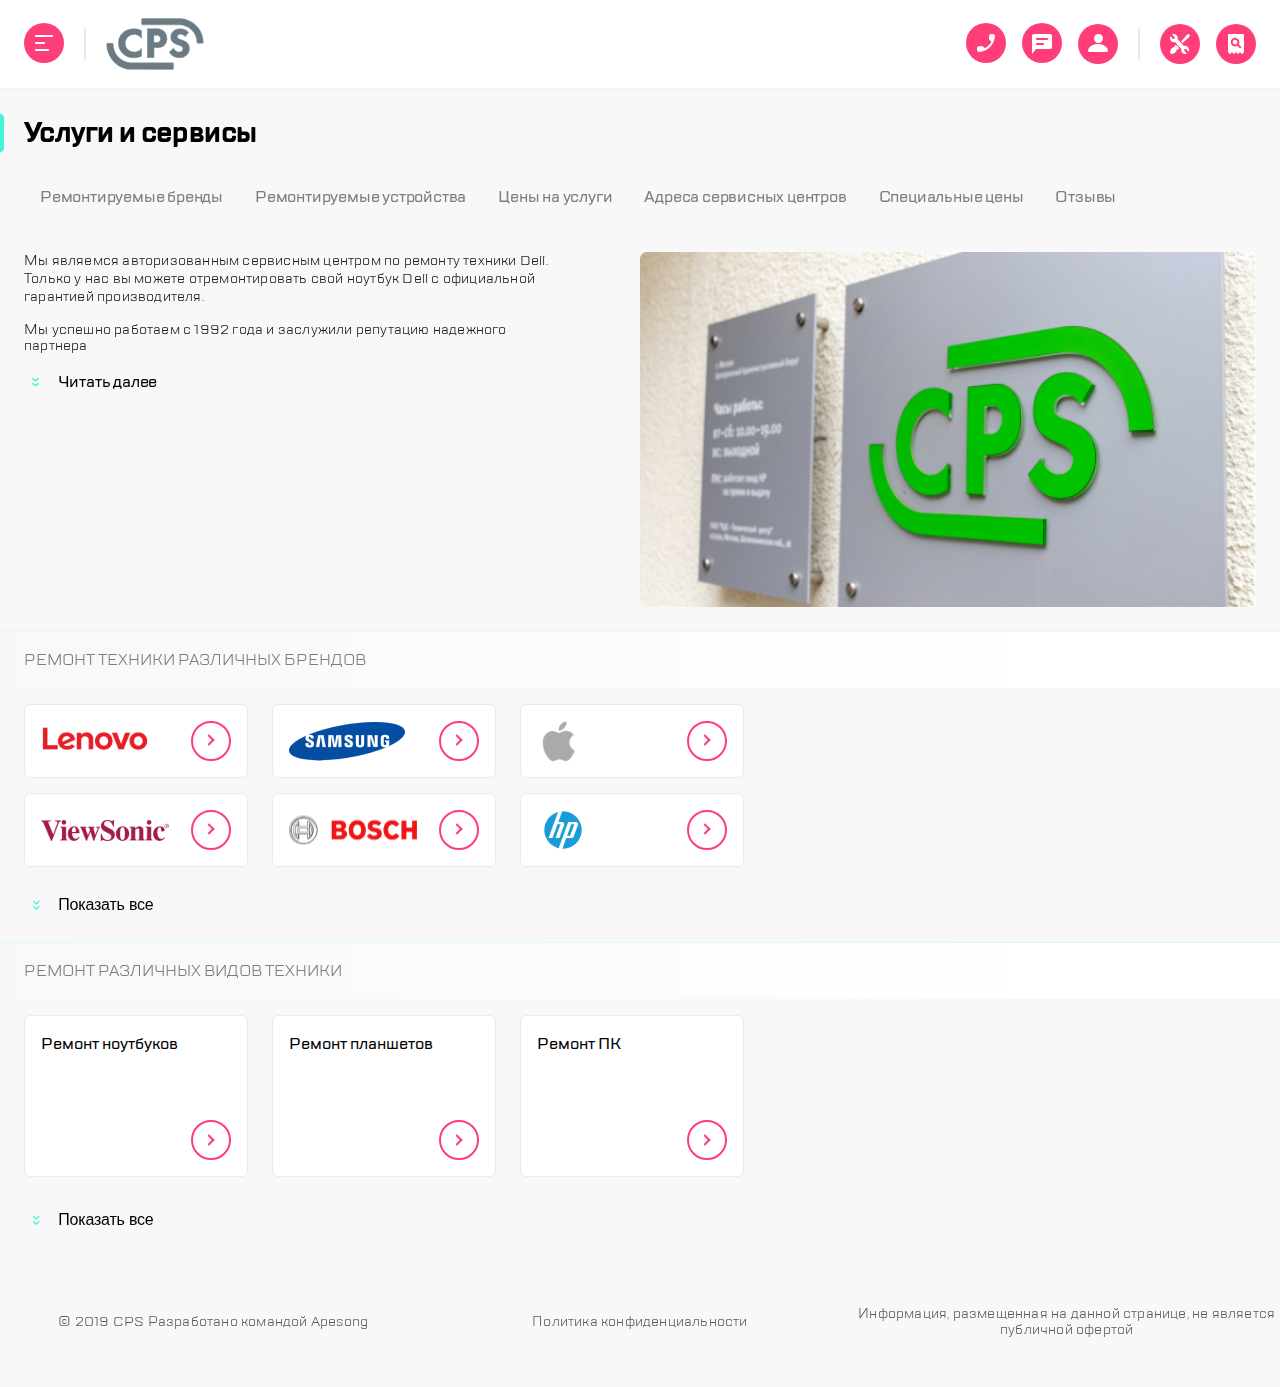
==== commit 63b2f9eb: "Updates" ====
--- a/index.html
+++ b/index.html
@@ -67,7 +67,7 @@
                   <button class="call-open button-style"><img src="./img/call.svg" alt=""></button>
                 </div>
                 <div class="footer-menu__chat flex-button">
-                  <img src="img/chat.svg" alt="">
+                  <button class="feedback-open button-style"><img src="img/chat.svg" alt=""></button>
                 </div>
                 <div class="header__profile flex-button">
                   <img src="img/profile.svg" alt="">
@@ -112,7 +112,7 @@
             <button class="call-open button-style"><img src="./img/call.svg" alt=""></button>
           </div>
           <div class="header__chat header__icon">
-            <img src="./img/chat.svg" alt="">
+            <button class="feedback-open button-style"><img src="img/chat.svg" alt=""></button>
           </div>
 
           <div class="header__profile header__icon">
@@ -357,7 +357,31 @@
         </div>
       </form>
     </div>
-
+    <form action="" class="feedback">
+      <div class="feedback__close flex-button">
+        <button class="feedback-close button-style">
+          <img src="./img/burger-close.svg">
+        </button>
+      </div>
+
+      <h2 class="feedback__title">Обратная связь</h2>
+      <input type="text" placeholder="Имя" class="feedback__input">
+      <input type="tel" placeholder="Телефон" class="feedback__input">
+      <input type="email" placeholder="Электронная почта" class="feedback__input">
+      <input type="text" placeholder="Сообщение" class="feedback__input-message">
+      <p class="feedback__inform">
+        Нажимая “отправить”, вы даете согласие на
+        <span class="feedback__warning">обработку персональных данных</span> и
+        соглашаетесь с нашей
+        <span class="feedback__warning">политикой конфиденциальности</span>
+      </p>
+      <div class="feedback__button-position">
+        <button type="submit" class="feedback__submit">
+          <div class="feedback__submit-text">ОТПРАВИТЬ</div>
+        </button>
+      </div>
+    </form>
+  
     <script src="https://cdn.jsdelivr.net/npm/swiper@11/swiper-bundle.min.js"></script>
     <script src="/src/js/index.js"></script>
   <script type="text/javascript" src="./js/bundle.js"></script></body>
--- a/style.css
+++ b/style.css
@@ -1412,15 +1412,152 @@
     justify-content: flex-end; }
   @media (min-width: 768px) {
     .call {
-      width: 400px; }
+      width: 400px;
+      padding-top: 32px; }
       .call__close {
-        position: relative;
-        right: 70px; } }
-
-.open-call {
+        position: absolute;
+        right: 430px; } }
+
+.open-modal {
   right: 0 !important;
   z-index: 2000;
   transition-duration: 0.5s; }
 
+.feedback {
+  width: 100%;
+  height: 100vh;
+  padding: 24px 16px;
+  box-sizing: border-box;
+  background-color: white;
+  position: fixed;
+  right: -600px;
+  top: 0;
+  z-index: 2000;
+  transition-duration: 0.5s; }
+  .feedback__close {
+    padding-bottom: 32px; }
+  .feedback__title {
+    padding: 0;
+    margin: 0;
+    font-size: 24px;
+    line-height: 32px;
+    white-space: -0.6px;
+    padding-bottom: 24px;
+    display: flex;
+    align-items: center; }
+    .feedback__title::before {
+      content: '';
+      border: 2px solid #41f6d7;
+      height: 36px;
+      border-top-right-radius: 4px;
+      border-bottom-right-radius: 4px;
+      position: absolute;
+      left: 0; }
+  .feedback__input {
+    width: 100%;
+    box-sizing: border-box;
+    height: 48px;
+    border: 1px solid #eaeaea;
+    border-radius: 6px;
+    padding: 12px 16px;
+    outline: none;
+    margin-bottom: 16px; }
+    .feedback__input::-webkit-input-placeholder {
+      color: #b5b6bc;
+      font-size: 16px;
+      line-height: 24px; }
+    .feedback__input::-moz-placeholder {
+      color: #b5b6bc;
+      font-size: 16px;
+      line-height: 24px; }
+    .feedback__input:-ms-input-placeholder {
+      color: #b5b6bc;
+      font-size: 16px;
+      line-height: 24px; }
+    .feedback__input::placeholder {
+      color: #b5b6bc;
+      font-size: 16px;
+      line-height: 24px; }
+  .feedback__input-message {
+    width: 100%;
+    box-sizing: border-box;
+    height: 118px;
+    padding-bottom: 16px;
+    border: 1px solid #eaeaea;
+    border-radius: 6px;
+    padding: 12px 16px;
+    outline: none; }
+    .feedback__input-message::-webkit-input-placeholder {
+      color: #b5b6bc;
+      font-size: 16px;
+      line-height: 24px;
+      transform: translateY(-35px); }
+    .feedback__input-message::-moz-placeholder {
+      color: #b5b6bc;
+      font-size: 16px;
+      line-height: 24px;
+      transform: translateY(-35px); }
+    .feedback__input-message:-ms-input-placeholder {
+      color: #b5b6bc;
+      font-size: 16px;
+      line-height: 24px;
+      transform: translateY(-35px); }
+    .feedback__input-message::placeholder {
+      color: #b5b6bc;
+      font-size: 16px;
+      line-height: 24px;
+      transform: translateY(-35px); }
+  .feedback__inform {
+    font-size: 14px;
+    color: #7e7e82;
+    padding-top: 16px;
+    padding-bottom: 18px; }
+  .feedback__warning {
+    color: #ff3e79; }
+  .feedback__submit {
+    background-color: #ff3e79;
+    padding-left: 10px;
+    color: #ffffff;
+    font-size: 12px;
+    width: 136px;
+    height: 32px;
+    border: none;
+    border-radius: 16px;
+    display: flex;
+    align-items: center;
+    justify-content: flex-start;
+    font-weight: 600;
+    white-space: -0.15px; }
+    .feedback__submit::after {
+      content: '';
+      background-color: white;
+      border: 1px solid #ffffff;
+      width: 7px;
+      border-radius: 3px;
+      transform: rotate(35deg);
+      position: relative;
+      left: 17px;
+      top: -2px; }
+    .feedback__submit::before {
+      content: '';
+      background-color: white;
+      border: 1px solid #ffffff;
+      width: 7px;
+      border-radius: 3px;
+      transform: rotate(-35deg);
+      position: relative;
+      left: 100px;
+      top: 2px; }
+  .feedback__button-position {
+    display: flex;
+    justify-content: flex-end; }
+  @media (min-width: 768px) {
+    .feedback {
+      width: 400px;
+      padding-top: 32px; }
+      .feedback__close {
+        position: absolute;
+        right: 430px; } }
+
 
 /*# sourceMappingURL=style.css.map*/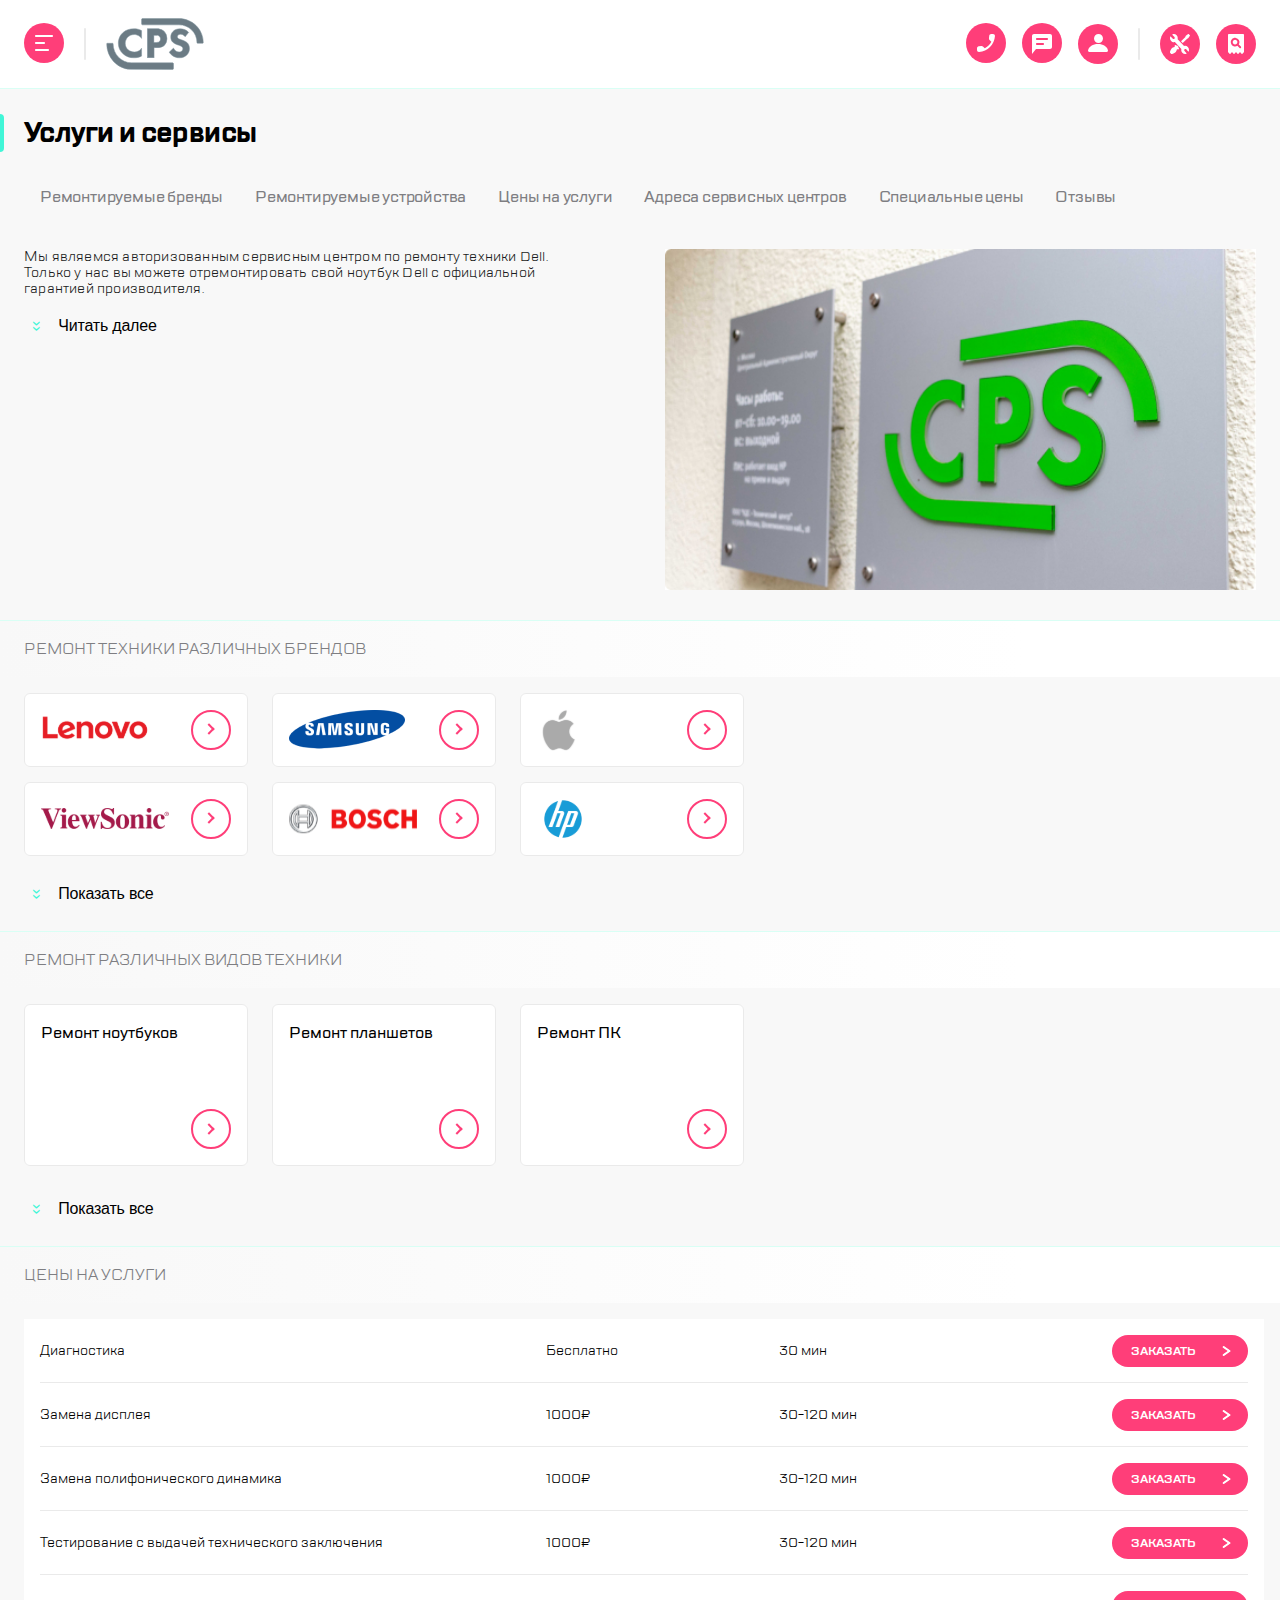
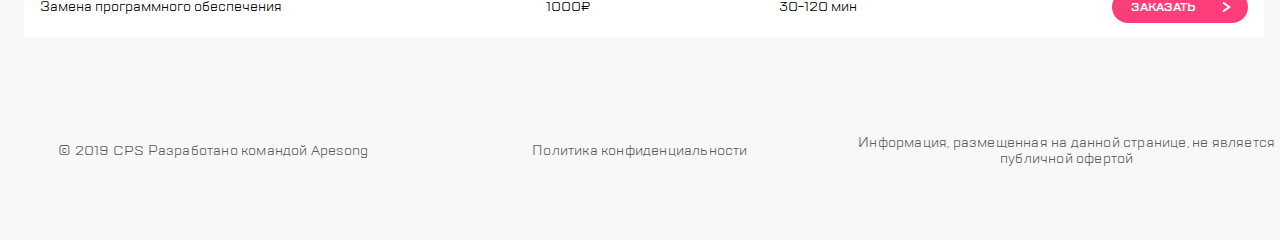
==== commit 4595ea86: "Updates" ====
--- a/index.html
+++ b/index.html
@@ -145,194 +145,274 @@
             <div class="slide-menu__item">Отзывы</div>
           </div>
 
-          <div class="main__container1">
-            <div class="main__container2">
-              <p class="main__informathion1">
+          <div class="content">
+            <div class="content__text">
+              <p class="content__main-text">
                 Мы являемся авторизованным сервисным центром по ремонту техники
                 Dell. Только у нас вы можете отремонтировать свой ноутбук Dell с
                 официальной гарантией производителя.
               </p>
-              <p class="main__informathion2">
-                Мы успешно работаем с 1992 года и заслужили репутацию надежного
-                партнера
-              </p>
-              <p class="main__informathion3">
-                Мы успешно работаем с 1992 года и заслужили репутацию надежного
-                партнера, что подтверждает большое количество постоянных
-                клиентов. Мы гордимся тем, что к нам обращаются по рекомендациям
-                и, в свою очередь, советуют нас родным и близким.
-              </p>
-              <div class="more-text">
+              <div class="content__other-text">
+                Мы являемся авторизованным сервисным центром по ремонту техники
+                Dell. Только у нас вы можете отремонтировать свой ноутбук Dell с
+                официальной гарантией производителя.
+              </div>
+              <button href="index.html" class="content__more-text more-text">
                 <div class="more-text__icon">››</div>
                 <div class="more-text__text">Читать далее</div>
-              </div>
-            </div>
-            <img src="./img/mg.jpg" class="main__img1">
-          </div>
-        </div>
-        <h3 class="swiper-title">РЕМОНТ ТЕХНИКИ РАЗЛИЧНЫХ БРЕНДОВ</h3>
-        <div class="swiper-position">
-          <div class="swiper brands">
-            <div class="swiper-wrapper brands__wrapper">
-              <div class="swiper-slide brands__slide">
-                <div class="brands__image brands__image">
-                  <img src="./img/lenovo.svg" alt="">
-                  <div class="brands__circal"></div>
-                </div>
-              </div>
-              <div class="swiper-slide brands__slide">
-                <div class="brands__image">
-                  <img src="./img/samsung.png" alt="">
-                  <div class="brands__circal"></div>
-                </div>
-              </div>
-              <div class="swiper-slide brands__slide">
-                <div class="brands__image">
-                  <img src="./img/Apple.svg" alt="">
-                  <div class="brands__circal"></div>
-                </div>
-              </div>
-              <div class="swiper-slide brands__slide">
-                <div class="brands__image">
-                  <img src="./img/Viev.svg" alt="">
-                  <div class="brands__circal"></div>
-                </div>
-              </div>
-              <div class="swiper-slide brands__slide">
-                <div class="brands__image">
-                  <img src="./img/Bosch.svg" alt="">
-                  <div class="brands__circal"></div>
-                </div>
-              </div>
-              <div class="swiper-slide brands__slide">
-                <div class="brands__image">
-                  <img src="./img/hp.svg" alt="">
-                  <div class="brands__circal"></div>
-                </div>
-              </div>
-              <div class="swiper-slide brands__slide">
-                <div class="brands__image">
-                  <img src="./img/acer.svg" alt="">
-                  <div class="brands__circal"></div>
-                </div>
-              </div>
-              <div class="swiper-slide brands__slide">
-                <div class="brands__image">
-                  <img src="./img/sony.svg" alt="">
-                  <div class="brands__circal"></div>
-                </div>
-              </div>
-              <div class="swiper-slide brands__slide">
-                <div class="brands__image">
-                  <img src="./img/lenovo.svg" alt="">
-                  <div class="brands__circal"></div>
-                </div>
-              </div>
-              <div class="swiper-slide brands__slide">
-                <div class="brands__image">
-                  <img src="./img/samsung.png" alt="">
-                  <div class="brands__circal"></div>
-                </div>
-              </div>
-              <div class="swiper-slide brands__slide">
-                <div class="brands__image">
-                  <img src="./img/Apple.svg" alt="">
-                  <div class="brands__circal"></div>
-                </div>
-              </div>
-            </div>
-            <div class="swiper-pagination brands__pagination"></div>
-          </div>
-          <button href="index.html" class="brands__more-content more-content">
-            <div class="more-content__icon">››</div>
-            <div class="more-content__text">Показать все</div>
-          </button>
-        </div>
-        <h3 class="swiper-title">РЕМОНТ РАЗЛИЧНЫХ ВИДОВ ТЕХНИКИ</h3>
-        <div class="swiper-position">
-          <div class="swiper technic">
-            <div class="swiper-wrapper technic__wrapper">
-              <div class="swiper-slide technic__slide">
-                <div class="technic__text">
-                  <div class="technic__type">Ремонт ноутбуков</div>
-                  <div class="technic__circal"></div>
-                </div>
-              </div>
-              <div class="swiper-slide technic__slide">
-                <div class="technic__text">
-                  <div class="technic__type">Ремонт планшетов</div>
-                  <div class="technic__circal"></div>
-                </div>
-              </div>
-              <div class="swiper-slide technic__slide">
-                <div class="technic__text">
-                  <div class="technic__type">Ремонт ПК</div>
-                  <div class="technic__circal"></div>
-                </div>
-              </div>
-              <div class="swiper-slide technic__slide">
-                <div class="technic__text">
-                  <div class="technic__type">Ремонт мониторов</div>
-                  <div class="technic__circal"></div>
-                </div>
-              </div>
-              <div class="swiper-slide technic__slide">
-                <div class="technic__text">
-                  <div class="technic__type">Ремонт ноутбуков</div>
-                  <div class="technic__circal"></div>
-                </div>
-              </div>
-              <div class="swiper-slide technic__slide">
-                <div class="technic__text">
-                  <div class="technic__type">Ремонт планшетов</div>
-                  <div class="technic__circal"></div>
-                </div>
-              </div>
-              <div class="swiper-slide technic__slide">
-                <div class="technic__text">
-                  <div class="technic__type">Ремонт ПК</div>
-                  <div class="technic__circal"></div>
-                </div>
-              </div>
-              <div class="swiper-slide technic__slide">
-                <div class="technic__text">
-                  <div class="technic__type">Ремонт мониторов</div>
-                  <div class="technic__circal"></div>
-                </div>
-              </div>
-              <div class="swiper-slide technic__slide">
-                <div class="technic__text">
-                  <div class="technic__type">Ремонт ноутбуков</div>
-                  <div class="technic__circal"></div>
-                </div>
-              </div>
-              <div class="swiper-slide technic__slide">
-                <div class="technic__text">
-                  <div class="technic__type">Ремонт планшетов</div>
-                  <div class="technic__circal"></div>
-                </div>
-              </div>
-              <div class="swiper-slide technic__slide">
-                <div class="technic__text">
-                  <div class="technic__type">Ремонт мониторов</div>
-                  <div class="technic__circal"></div>
-                </div>
-              </div>
-            </div>
-            <div class="swiper-pagination technic__pagination"></div>
-          </div>
-          <button href="index.html" class="technic__more-content more-content">
-            <div class="more-content__icon">››</div>
-            <div class="more-content__text">Показать все</div>
-          </button>
-        </div>
-        <div class="footer">
-          <p class="footer__text">© 2019 CPS Разработано командой Apesong </p>
-          <p class="footer__text">Политика конфиденциальности</p>
-          <p class="footer__text">
-            Информация, размещенная на данной странице, не является публичной
-            офертой
-          </p>
+              </button>
+            </div>
+            <div class="content__pos-img">
+              <img src="./img/mg.jpg" alt="" class="content__img">
+            </div>
+          </div>
+          <h3 class="swiper-title">РЕМОНТ ТЕХНИКИ РАЗЛИЧНЫХ БРЕНДОВ</h3>
+          <div class="swiper-position">
+            <div class="swiper brands">
+              <div class="swiper-wrapper brands__wrapper">
+                <div class="swiper-slide brands__slide">
+                  <div class="brands__image brands__image">
+                    <img src="./img/lenovo.svg" alt="">
+                    <div class="brands__circal"></div>
+                  </div>
+                </div>
+                <div class="swiper-slide brands__slide">
+                  <div class="brands__image">
+                    <img src="./img/samsung.png" alt="">
+                    <div class="brands__circal"></div>
+                  </div>
+                </div>
+                <div class="swiper-slide brands__slide">
+                  <div class="brands__image">
+                    <img src="./img/Apple.svg" alt="">
+                    <div class="brands__circal"></div>
+                  </div>
+                </div>
+                <div class="swiper-slide brands__slide">
+                  <div class="brands__image">
+                    <img src="./img/Viev.svg" alt="">
+                    <div class="brands__circal"></div>
+                  </div>
+                </div>
+                <div class="swiper-slide brands__slide">
+                  <div class="brands__image">
+                    <img src="./img/Bosch.svg" alt="">
+                    <div class="brands__circal"></div>
+                  </div>
+                </div>
+                <div class="swiper-slide brands__slide">
+                  <div class="brands__image">
+                    <img src="./img/hp.svg" alt="">
+                    <div class="brands__circal"></div>
+                  </div>
+                </div>
+                <div class="swiper-slide brands__slide">
+                  <div class="brands__image">
+                    <img src="./img/acer.svg" alt="">
+                    <div class="brands__circal"></div>
+                  </div>
+                </div>
+                <div class="swiper-slide brands__slide">
+                  <div class="brands__image">
+                    <img src="./img/sony.svg" alt="">
+                    <div class="brands__circal"></div>
+                  </div>
+                </div>
+                <div class="swiper-slide brands__slide">
+                  <div class="brands__image">
+                    <img src="./img/lenovo.svg" alt="">
+                    <div class="brands__circal"></div>
+                  </div>
+                </div>
+                <div class="swiper-slide brands__slide">
+                  <div class="brands__image">
+                    <img src="./img/samsung.png" alt="">
+                    <div class="brands__circal"></div>
+                  </div>
+                </div>
+                <div class="swiper-slide brands__slide">
+                  <div class="brands__image">
+                    <img src="./img/Apple.svg" alt="">
+                    <div class="brands__circal"></div>
+                  </div>
+                </div>
+              </div>
+              <div class="swiper-pagination brands__pagination"></div>
+            </div>
+            <button href="index.html" class="brands__more-content more-content">
+              <div class="more-content__icon">››</div>
+              <div class="more-content__text">Показать все</div>
+            </button>
+          </div>
+          <h3 class="swiper-title">РЕМОНТ РАЗЛИЧНЫХ ВИДОВ ТЕХНИКИ</h3>
+          <div class="swiper-position">
+            <div class="swiper technic">
+              <div class="swiper-wrapper technic__wrapper">
+                <div class="swiper-slide technic__slide">
+                  <div class="technic__text">
+                    <div class="technic__type">Ремонт ноутбуков</div>
+                    <div class="technic__circal"></div>
+                  </div>
+                </div>
+                <div class="swiper-slide technic__slide">
+                  <div class="technic__text">
+                    <div class="technic__type">Ремонт планшетов</div>
+                    <div class="technic__circal"></div>
+                  </div>
+                </div>
+                <div class="swiper-slide technic__slide">
+                  <div class="technic__text">
+                    <div class="technic__type">Ремонт ПК</div>
+                    <div class="technic__circal"></div>
+                  </div>
+                </div>
+                <div class="swiper-slide technic__slide">
+                  <div class="technic__text">
+                    <div class="technic__type">Ремонт мониторов</div>
+                    <div class="technic__circal"></div>
+                  </div>
+                </div>
+                <div class="swiper-slide technic__slide">
+                  <div class="technic__text">
+                    <div class="technic__type">Ремонт ноутбуков</div>
+                    <div class="technic__circal"></div>
+                  </div>
+                </div>
+                <div class="swiper-slide technic__slide">
+                  <div class="technic__text">
+                    <div class="technic__type">Ремонт планшетов</div>
+                    <div class="technic__circal"></div>
+                  </div>
+                </div>
+                <div class="swiper-slide technic__slide">
+                  <div class="technic__text">
+                    <div class="technic__type">Ремонт ПК</div>
+                    <div class="technic__circal"></div>
+                  </div>
+                </div>
+                <div class="swiper-slide technic__slide">
+                  <div class="technic__text">
+                    <div class="technic__type">Ремонт мониторов</div>
+                    <div class="technic__circal"></div>
+                  </div>
+                </div>
+                <div class="swiper-slide technic__slide">
+                  <div class="technic__text">
+                    <div class="technic__type">Ремонт ноутбуков</div>
+                    <div class="technic__circal"></div>
+                  </div>
+                </div>
+                <div class="swiper-slide technic__slide">
+                  <div class="technic__text">
+                    <div class="technic__type">Ремонт планшетов</div>
+                    <div class="technic__circal"></div>
+                  </div>
+                </div>
+                <div class="swiper-slide technic__slide">
+                  <div class="technic__text">
+                    <div class="technic__type">Ремонт мониторов</div>
+                    <div class="technic__circal"></div>
+                  </div>
+                </div>
+              </div>
+              <div class="swiper-pagination technic__pagination"></div>
+            </div>
+            <button href="index.html" class="technic__more-content more-content">
+              <div class="more-content__icon">››</div>
+              <div class="more-content__text">Показать все</div>
+            </button>
+          </div>
+          <h3 class="swiper-title">ЦЕНЫ НА УСЛУГИ</h3>
+          <div class="swiper-position">
+            <div class="swiper prices">
+              <div class="swiper-wrapper prices__wrapper">
+                <div class="swiper-slide prices__slide">
+                  <div class="prices__tabl">
+                    <span>Ремонтные услуги</span>
+                    <div class="prices__type">Диагностика</div>
+                    <span>Цена</span>
+                    <div class="prices__price">Бесплатно</div>
+                    <span>Срок</span>
+                    <div class="prices__time">30 мин</div>
+                    <div class="prices__button-posithion">
+                      <button type="submit" class="prices__order">
+                        <div class="prices__submit-text">ЗАКАЗАТЬ</div>
+                      </button>
+                    </div>
+                  </div>
+                </div>
+                <div class="swiper-slide prices__slide">
+                  <div class="prices__tabl">
+                    <span>Ремонтные услуги</span>
+                    <div class="prices__type">Замена дисплея</div>
+                    <span>Цена</span>
+                    <div class="prices__price">1000₽</div>
+                    <span>Срок</span>
+                    <div class="prices__time">30-120 мин</div>
+                    <div class="prices__button-posithion">
+                      <button type="submit" class="prices__order">
+                        <div class="prices__submit-text">ЗАКАЗАТЬ</div>
+                      </button>
+                    </div>
+                  </div>
+                </div>
+                <div class="swiper-slide prices__slide">
+                  <div class="prices__tabl">
+                    <span>Ремонтные услуги</span>
+                    <div class="prices__type">Замена полифонического динамика</div>
+                    <span>Цена</span>
+                    <div class="prices__price">1000₽</div>
+                    <span>Срок</span>
+                    <div class="prices__time">30-120 мин</div>
+                    <div class="prices__button-posithion">
+                      <button type="submit" class="prices__order">
+                        <div class="prices__submit-text">ЗАКАЗАТЬ</div>
+                      </button>
+                    </div>
+                  </div>
+                </div>
+                <div class="swiper-slide prices__slide">
+                  <div class="prices__tabl">
+                    <span>Ремонтные услуги</span>
+                    <div class="prices__type">Тестирование с выдачей технического заключения</div>
+                    <span>Цена</span>
+                    <div class="prices__price">1000₽</div>
+                    <span>Срок</span>
+                    <div class="prices__time">30-120 мин</div>
+                    <div class="prices__button-posithion">
+                      <button type="submit" class="prices__order">
+                        <div class="prices__submit-text">ЗАКАЗАТЬ</div>
+                      </button>
+                    </div>
+                  </div>
+                </div>
+                <div class="swiper-slide prices__slide">
+                  <div class="prices__tabl">
+                    <span>Ремонтные услуги</span>
+                    <div class="prices__type">Замена программного обеспечения</div>
+                    <span>Цена</span>
+                    <div class="prices__price">1000₽</div>
+                    <span>Срок</span>
+                    <div class="prices__time">30-120 мин</div>
+                    <div class="prices__button-posithion">
+                      <button type="submit" class="prices__order">
+                        <div class="prices__submit-text">ЗАКАЗАТЬ</div>
+                      </button>
+                    </div>
+                  </div>
+                </div>
+              </div>
+              <div class="swiper-pagination prices__pagination"></div>
+            </div>
+          </div>
+          <div class="footer">
+            <p class="footer__text">© 2019 CPS Разработано командой Apesong </p>
+            <p class="footer__text">Политика конфиденциальности</p>
+            <p class="footer__text">
+              Информация, размещенная на данной странице, не является публичной
+              офертой
+            </p>
+          </div>
         </div>
       </div>
       <form action="" class="call">
@@ -356,32 +436,31 @@
           </button>
         </div>
       </form>
+      <form action="" class="feedback">
+        <div class="feedback__close flex-button">
+          <button class="feedback-close button-style">
+            <img src="./img/burger-close.svg">
+          </button>
+        </div>
+
+        <h2 class="feedback__title">Обратная связь</h2>
+        <input type="text" placeholder="Имя" class="feedback__input">
+        <input type="tel" placeholder="Телефон" class="feedback__input">
+        <input type="email" placeholder="Электронная почта" class="feedback__input">
+        <input type="text" placeholder="Сообщение" class="feedback__input-message">
+        <p class="feedback__inform">
+          Нажимая “отправить”, вы даете согласие на
+          <span class="feedback__warning">обработку персональных данных</span>
+          и соглашаетесь с нашей
+          <span class="feedback__warning">политикой конфиденциальности</span>
+        </p>
+        <div class="feedback__button-position">
+          <button type="submit" class="feedback__submit">
+            <div class="feedback__submit-text">ОТПРАВИТЬ</div>
+          </button>
+        </div>
+      </form>
     </div>
-    <form action="" class="feedback">
-      <div class="feedback__close flex-button">
-        <button class="feedback-close button-style">
-          <img src="./img/burger-close.svg">
-        </button>
-      </div>
-
-      <h2 class="feedback__title">Обратная связь</h2>
-      <input type="text" placeholder="Имя" class="feedback__input">
-      <input type="tel" placeholder="Телефон" class="feedback__input">
-      <input type="email" placeholder="Электронная почта" class="feedback__input">
-      <input type="text" placeholder="Сообщение" class="feedback__input-message">
-      <p class="feedback__inform">
-        Нажимая “отправить”, вы даете согласие на
-        <span class="feedback__warning">обработку персональных данных</span> и
-        соглашаетесь с нашей
-        <span class="feedback__warning">политикой конфиденциальности</span>
-      </p>
-      <div class="feedback__button-position">
-        <button type="submit" class="feedback__submit">
-          <div class="feedback__submit-text">ОТПРАВИТЬ</div>
-        </button>
-      </div>
-    </form>
-  
     <script src="https://cdn.jsdelivr.net/npm/swiper@11/swiper-bundle.min.js"></script>
     <script src="/src/js/index.js"></script>
   <script type="text/javascript" src="./js/bundle.js"></script></body>
--- a/style.css
+++ b/style.css
@@ -641,18 +641,21 @@
   transition-duration: 0.5s; }
   .mobile-menu__content {
     height: 100%;
-    padding-top: 18px;
+    padding-top: 16px;
     padding-right: 24px;
     padding-left: 24px;
+    padding-bottom: 32px;
     box-sizing: border-box;
     background-color: white;
     transition-duration: 0.5s; }
   .mobile-menu__main {
-    padding-top: 46px; }
+    padding-top: 20px; }
   .mobile-menu__flex {
+    height: 95%;
+    box-sizing: border-box;
     display: flex;
     flex-direction: column;
-    gap: calc(100vh - 770px); }
+    justify-content: space-between; }
   @media (min-width: 768px) and (max-width: 1439px) {
     .mobile-menu {
       left: -400px;
@@ -674,7 +677,9 @@
         padding-top: 30px;
         box-sizing: border-box; }
       .mobile-menu__main {
-        padding-top: 36px; } }
+        padding-top: 36px; }
+      .mobile-menu__flex {
+        height: 87vh; } }
 
 .menu-header {
   display: flex;
@@ -693,16 +698,21 @@
 
 .list {
   list-style-type: none;
-  z-index: 100; }
+  z-index: 100;
+  height: 364px;
+  display: flex;
+  flex-direction: column;
+  justify-content: space-between;
+  padding-bottom: 32px; }
   .list__item {
     font-size: 16px;
-    line-height: 32px;
+    line-height: 24px;
     letter-spacing: -0.2px;
-    height: 32px;
+    height: 24px;
     font-weight: 500;
     transition-duration: 1s;
     display: flex;
-    margin-bottom: 24px; }
+    align-items: center; }
     .list__item::before {
       content: '';
       border-right: 4px solid;
@@ -711,8 +721,9 @@
       border-color: #41f6d7;
       opacity: 0;
       transition-duration: 200ms;
-      position: absolute;
-      left: 0; }
+      position: relative;
+      right: 28px;
+      height: 32px; }
   .radio-button:checked + .list__item {
     opacity: 0.5;
     transition-duration: 1s; }
@@ -741,7 +752,7 @@
   text-decoration: none; }
 
 .footer-menu__position-number {
-  padding-bottom: 40px; }
+  padding-bottom: 8px; }
 
 .footer-menu__phone-number {
   font-size: 24px;
@@ -760,6 +771,10 @@
   .radio-button:checked + .footer-menu__lang {
     opacity: 0.5;
     transition-duration: 0.8s; }
+
+@media (min-width: 768px) {
+  .footer-menu__position-number {
+    padding-bottom: 40px; } }
 
 .body {
   position: relative;
@@ -887,38 +902,13 @@
     border-bottom-right-radius: 4px;
     border-color: #41f6d7;
     margin-right: 12px; }
-  .main__container2 {
-    padding: 0 16px;
-    padding-bottom: 16px;
-    display: flex;
-    gap: 16px;
-    flex-direction: column; }
-  .main__informathion1 {
-    margin: 0;
-    font-size: 14px;
-    letter-spacing: 0.2px;
-    color: #1b1c21;
-    line-height: 18px; }
-  .main__informathion2 {
-    display: none;
-    margin: 0; }
-  .main__informathion3 {
-    display: none;
-    margin: 0; }
   .main__img1 {
     width: 100%;
-    height: auto; }
+    height: auto;
+    transition-duration: 0.5s; }
   @media (min-width: 768px) and (max-width: 1439px) {
     .main__h1::before {
       margin-right: 20px; }
-    .main__container1 {
-      margin: 0;
-      padding: 0;
-      display: inline-flex;
-      flex-wrap: wrap;
-      min-width: 720px;
-      padding: 0 24px;
-      gap: 7%; }
     .main__img1 {
       margin: 0;
       padding: 0;
@@ -926,14 +916,7 @@
       min-width: 320px;
       height: auto;
       order: 0;
-      border-radius: 5px; }
-    .main__container2 {
-      margin: 0;
-      padding: 0;
-      display: flex;
-      width: 43%; }
-    .main__informathion2 {
-      display: flex; } }
+      border-radius: 5px; } }
   @media (min-width: 1440px) {
     .main {
       padding-top: 8px; }
@@ -947,34 +930,7 @@
       .main .slide-menu__item {
         padding: 8px 22px; }
         .main .slide-menu__item:hover {
-          padding: 6px 20px; }
-      .main__container1 {
-        margin: 0;
-        padding: 0;
-        display: inline-flex;
-        flex-wrap: wrap;
-        min-width: 720px;
-        padding-right: 24px;
-        padding-left: 34px;
-        gap: 3%; }
-      .main__img1 {
-        margin: 0;
-        padding: 0;
-        width: 50%;
-        min-width: 320px;
-        height: auto;
-        order: 0;
-        border-radius: 5px; }
-      .main__container2 {
-        margin: 0;
-        padding: 0;
-        display: flex;
-        width: 47%;
-        flex-direction: column;
-        gap: 20px; }
-      .main__informathion3 {
-        display: flex;
-        margin: 0; } }
+          padding: 6px 20px; } }
 
 .slide-menu {
   display: flex;
@@ -1036,13 +992,20 @@
   line-height: 24px;
   letter-spacing: -0.2px;
   font-weight: 500;
-  display: flex;
   padding-left: 8px;
-  gap: 16px; }
+  gap: 16px;
+  text-decoration: none;
+  color: black;
+  border: none;
+  background-color: #f8f8f8;
+  outline: none !important;
+  transition-duration: 0.5s;
+  display: flex; }
   .more-text__icon {
     display: inline-block;
     color: #41f6d7;
-    transform: rotate(90deg); }
+    transform: rotate(90deg);
+    transition-duration: 0.5s; }
 
 .swiper-title {
   margin: 0;
@@ -1084,7 +1047,8 @@
   text-decoration: none;
   color: black;
   border: none;
-  background-color: #f8f8f8; }
+  background-color: #f8f8f8;
+  outline: none !important; }
   .more-content__icon {
     display: inline-block;
     color: #41f6d7;
@@ -1514,7 +1478,7 @@
     padding-bottom: 18px; }
   .feedback__warning {
     color: #ff3e79; }
-  .feedback__submit {
+  .feedback__order {
     background-color: #ff3e79;
     padding-left: 10px;
     color: #ffffff;
@@ -1528,7 +1492,7 @@
     justify-content: flex-start;
     font-weight: 600;
     white-space: -0.15px; }
-    .feedback__submit::after {
+    .feedback__order::after {
       content: '';
       background-color: white;
       border: 1px solid #ffffff;
@@ -1538,7 +1502,7 @@
       position: relative;
       left: 17px;
       top: -2px; }
-    .feedback__submit::before {
+    .feedback__order::before {
       content: '';
       background-color: white;
       border: 1px solid #ffffff;
@@ -1559,5 +1523,168 @@
         position: absolute;
         right: 430px; } }
 
+.content {
+  width: 100%;
+  padding-bottom: 24px; }
+  .content__text {
+    padding-left: 16px;
+    padding-right: 16px;
+    font-size: 14px;
+    line-height: 18px;
+    padding-bottom: 16px;
+    box-sizing: border-box; }
+  .content__img {
+    width: 100%;
+    height: auto;
+    margin: 0;
+    padding: 0; }
+  .content__main-text {
+    padding-bottom: 16px; }
+  .content__other-text {
+    height: 0;
+    overflow: hidden;
+    transition-duration: 0.5s; }
+  @media (min-width: 768px) and (max-width: 1439px) {
+    .content {
+      display: flex;
+      padding-left: 24px;
+      padding-right: 24px;
+      box-sizing: border-box;
+      gap: 7%; }
+      .content__text {
+        width: 47%;
+        padding: 0;
+        line-height: 20px; }
+      .content__pos-img {
+        width: 50%; } }
+  @media (min-width: 1440px) {
+    .content {
+      display: flex;
+      padding-left: 34px;
+      padding-right: 32px;
+      box-sizing: border-box;
+      gap: 7%; }
+      .content__text {
+        width: 47%;
+        padding: 0;
+        line-height: 20px; }
+      .content__pos-img {
+        width: 50%; } }
+
+.prices {
+  height: 250px;
+  width: 100%;
+  background-color: #f8f8f8;
+  box-sizing: border-box; }
+  .prices__wrapper {
+    padding-top: 16px; }
+  .prices__slide {
+    width: 260px !important;
+    height: 200px !important;
+    background-color: white;
+    border-radius: 6px;
+    padding: 16px;
+    box-sizing: border-box;
+    position: relative; }
+  .prices__slide span {
+    color: #7e7e82;
+    padding-bottom: 4px;
+    font-size: 14px;
+    line-height: 16px; }
+  .prices__type {
+    font-size: 14px;
+    padding-bottom: 16px; }
+  .prices__price {
+    font-size: 14px;
+    padding-bottom: 16px; }
+  .prices__time {
+    font-size: 14px;
+    padding-bottom: 16px; }
+  .prices__order {
+    background-color: #ff3e79;
+    font-family: 'TT Lakes';
+    padding-left: 10px;
+    color: #ffffff;
+    font-size: 12px;
+    width: 136px;
+    height: 32px;
+    border: none;
+    border-radius: 16px;
+    display: flex;
+    align-items: center;
+    justify-content: flex-start;
+    font-weight: 600;
+    white-space: -0.15px;
+    position: absolute;
+    bottom: 16px;
+    right: 16px; }
+    .prices__order::after {
+      content: '';
+      background-color: white;
+      border: 1px solid #ffffff;
+      width: 7px;
+      border-radius: 3px;
+      transform: rotate(35deg);
+      position: relative;
+      left: 26px;
+      top: -2px; }
+    .prices__order::before {
+      content: '';
+      background-color: white;
+      border: 1px solid #ffffff;
+      width: 7px;
+      border-radius: 3px;
+      transform: rotate(-35deg);
+      position: relative;
+      left: 100px;
+      top: 2px; }
+  .prices__button-position {
+    position: absolute !important;
+    bottom: 110px; }
+  .prices__pagination {
+    position: absolute !important;
+    top: 225px !important; }
+  @media (min-width: 768px) {
+    .prices {
+      height: 335px;
+      width: 100%;
+      margin-right: auto;
+      margin-left: 0 !important;
+      margin-bottom: 24px; }
+      .prices__wrapper {
+        height: 300px !important;
+        display: flex;
+        flex-direction: column; }
+      .prices__slide {
+        width: 100% !important;
+        height: 64px !important;
+        display: flex;
+        border-radius: 0;
+        padding-top: 0;
+        padding-bottom: 0; }
+      .prices__slide span {
+        display: none; }
+      .prices__tabl {
+        display: flex;
+        width: 100%;
+        border-bottom: 1px solid #eaeaea;
+        justify-content: space-between;
+        padding-right: 230px; }
+      .prices__type {
+        padding: 0;
+        display: flex;
+        align-items: center;
+        width: 348px; }
+      .prices__price {
+        padding: 0;
+        display: flex;
+        align-items: center;
+        width: 74px; }
+      .prices__time {
+        padding: 0;
+        display: flex;
+        align-items: center;
+        width: 81px; } }
+
 
 /*# sourceMappingURL=style.css.map*/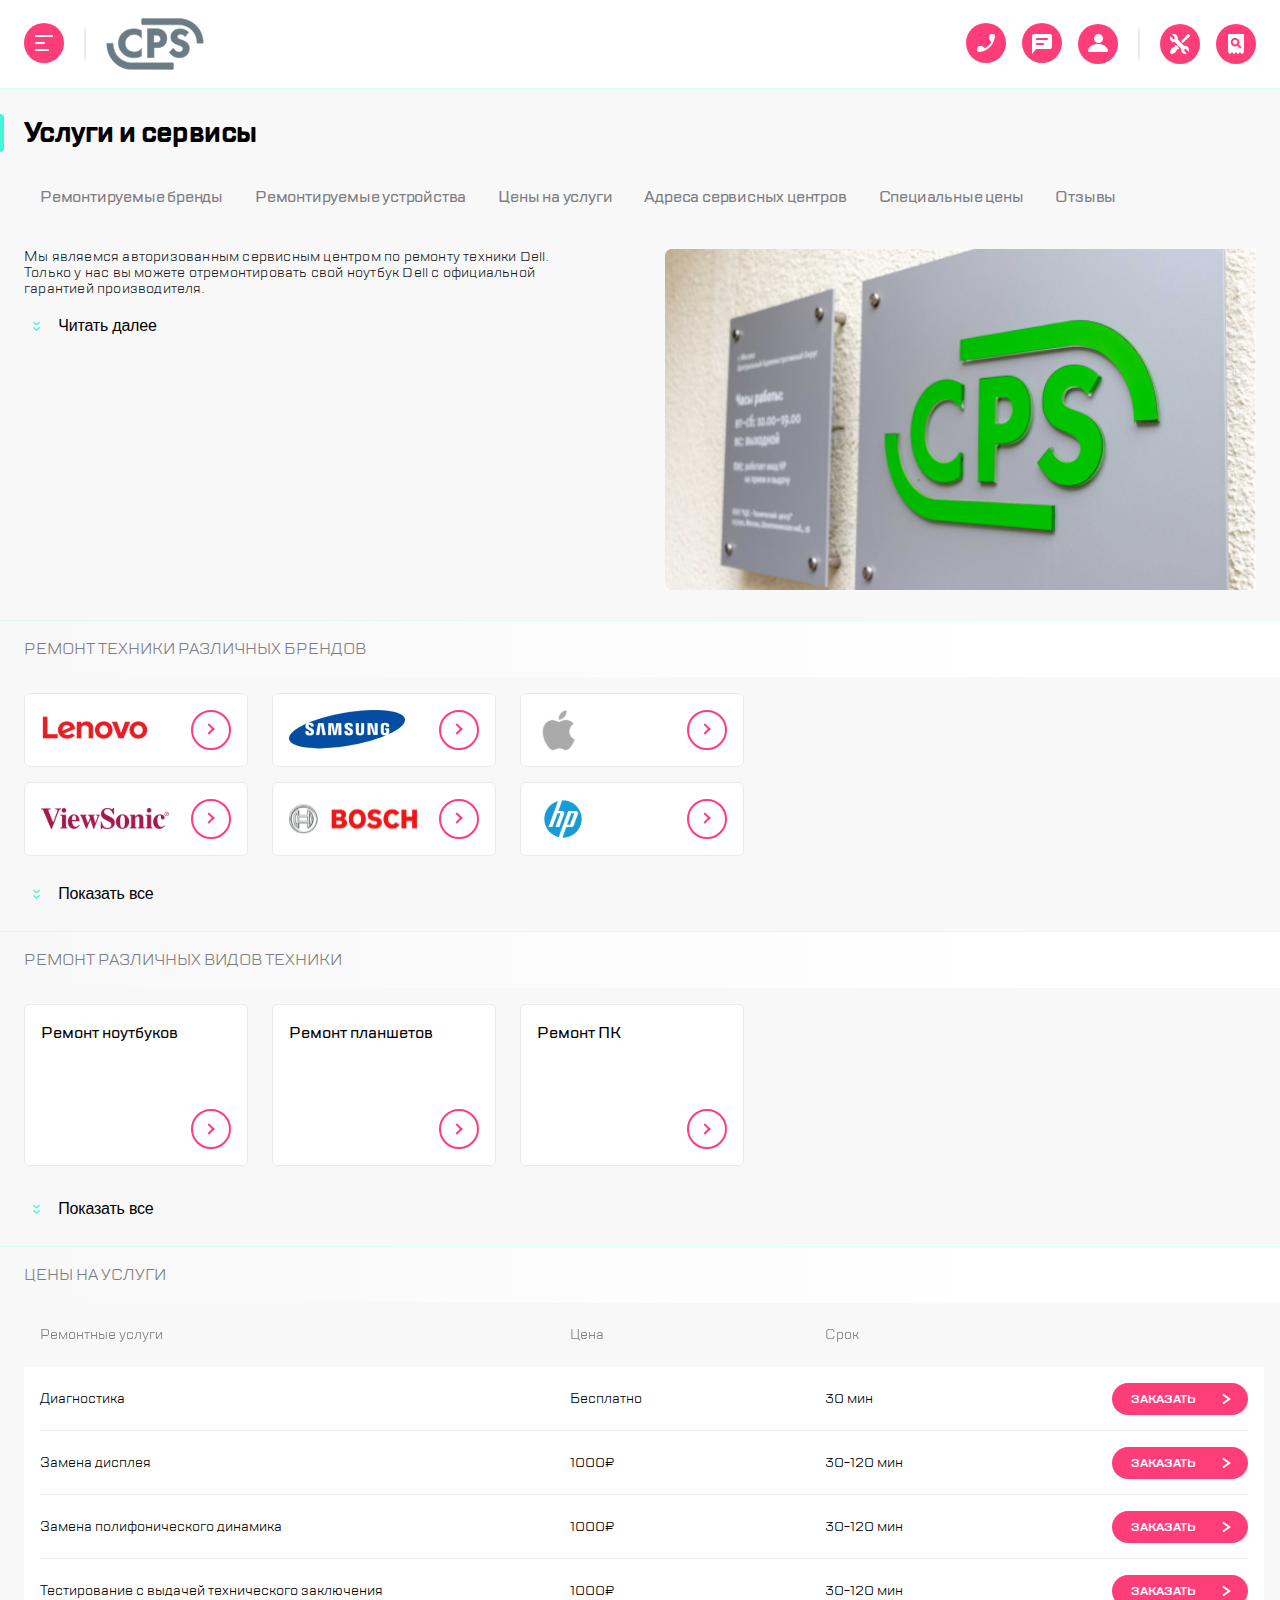
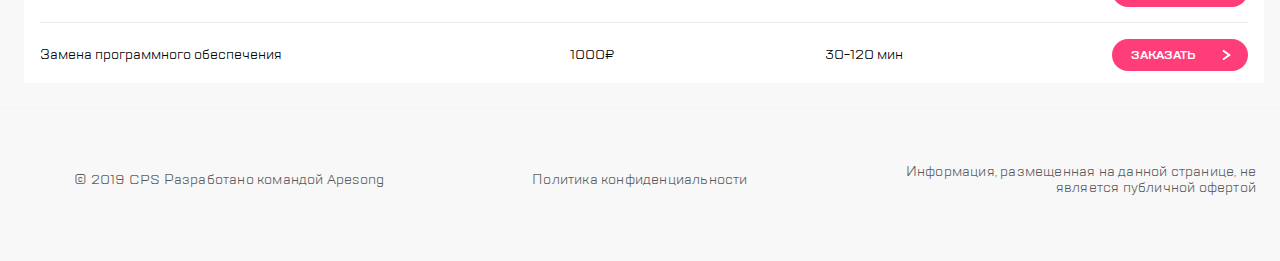
==== commit 1c05d73f: "Updates" ====
--- a/index.html
+++ b/index.html
@@ -326,6 +326,16 @@
           <div class="swiper-position">
             <div class="swiper prices">
               <div class="swiper-wrapper prices__wrapper">
+                <div class="swiper-slide prices__header">
+                  <div class="prices__tabl">
+                    <div class="prices__type">Ремонтные услуги</div>
+
+                    <div class="prices__price">Цена</div>
+
+                    <div class="prices__time">Срок</div>
+                    <div class="prices__button-posithion"></div>
+                  </div>
+                </div>
                 <div class="swiper-slide prices__slide">
                   <div class="prices__tabl">
                     <span>Ремонтные услуги</span>
@@ -406,9 +416,10 @@
             </div>
           </div>
           <div class="footer">
-            <p class="footer__text">© 2019 CPS Разработано командой Apesong </p>
-            <p class="footer__text">Политика конфиденциальности</p>
-            <p class="footer__text">
+            <p class="footer__text1 footer__text">© 2019 CPS Разработано командой Apesong
+            </p>
+            <p class="footer__text2 footer__text">Политика конфиденциальности</p>
+            <p class="footer__text3 footer__text">
               Информация, размещенная на данной странице, не является публичной
               офертой
             </p>
--- a/style.css
+++ b/style.css
@@ -1088,7 +1088,12 @@
   display: flex;
   flex-direction: column;
   justify-content: space-between;
-  align-items: center; }
+  align-items: center;
+  border-top: 1px solid #d9fff5;
+  padding-top: 16px;
+  padding-right: 4px;
+  padding-left: 4px;
+  box-sizing: border-box; }
   .footer__text {
     width: 100%;
     display: flex;
@@ -1097,7 +1102,13 @@
     text-align: center; }
   @media (min-width: 768px) {
     .footer {
-      flex-direction: row; } }
+      flex-direction: row;
+      padding-left: 24px;
+      padding-right: 24px; }
+      .footer__text1 {
+        text-align: left; }
+      .footer__text3 {
+        text-align: right; } }
 
 .open-menu {
   z-index: 1000;
@@ -1600,6 +1611,8 @@
   .prices__time {
     font-size: 14px;
     padding-bottom: 16px; }
+  .prices__header {
+    display: none; }
   .prices__order {
     background-color: #ff3e79;
     font-family: 'TT Lakes';
@@ -1646,15 +1659,15 @@
     top: 225px !important; }
   @media (min-width: 768px) {
     .prices {
-      height: 335px;
+      height: 380px;
       width: 100%;
       margin-right: auto;
-      margin-left: 0 !important;
-      margin-bottom: 24px; }
+      margin-left: 0 !important; }
       .prices__wrapper {
         height: 300px !important;
         display: flex;
-        flex-direction: column; }
+        flex-direction: column;
+        padding: 0; }
       .prices__slide {
         width: 100% !important;
         height: 64px !important;
@@ -1669,7 +1682,7 @@
         width: 100%;
         border-bottom: 1px solid #eaeaea;
         justify-content: space-between;
-        padding-right: 230px; }
+        padding-right: 160px; }
       .prices__type {
         padding: 0;
         display: flex;
@@ -1684,7 +1697,29 @@
         padding: 0;
         display: flex;
         align-items: center;
-        width: 81px; } }
+        width: 81px; }
+      .prices__header {
+        padding: 16px;
+        box-sizing: border-box;
+        width: 100% !important;
+        height: 64px !important;
+        display: flex;
+        border-radius: 0;
+        padding-top: 0;
+        padding-bottom: 0;
+        border: none; }
+      .prices__header .prices__tabl {
+        display: flex;
+        width: 100%;
+        justify-content: space-between;
+        padding-right: 160px;
+        border: none; }
+      .prices__header .prices__type {
+        color: #7e7e82; }
+      .prices__header .prices__price {
+        color: #7e7e82; }
+      .prices__header .prices__time {
+        color: #7e7e82; } }
 
 
 /*# sourceMappingURL=style.css.map*/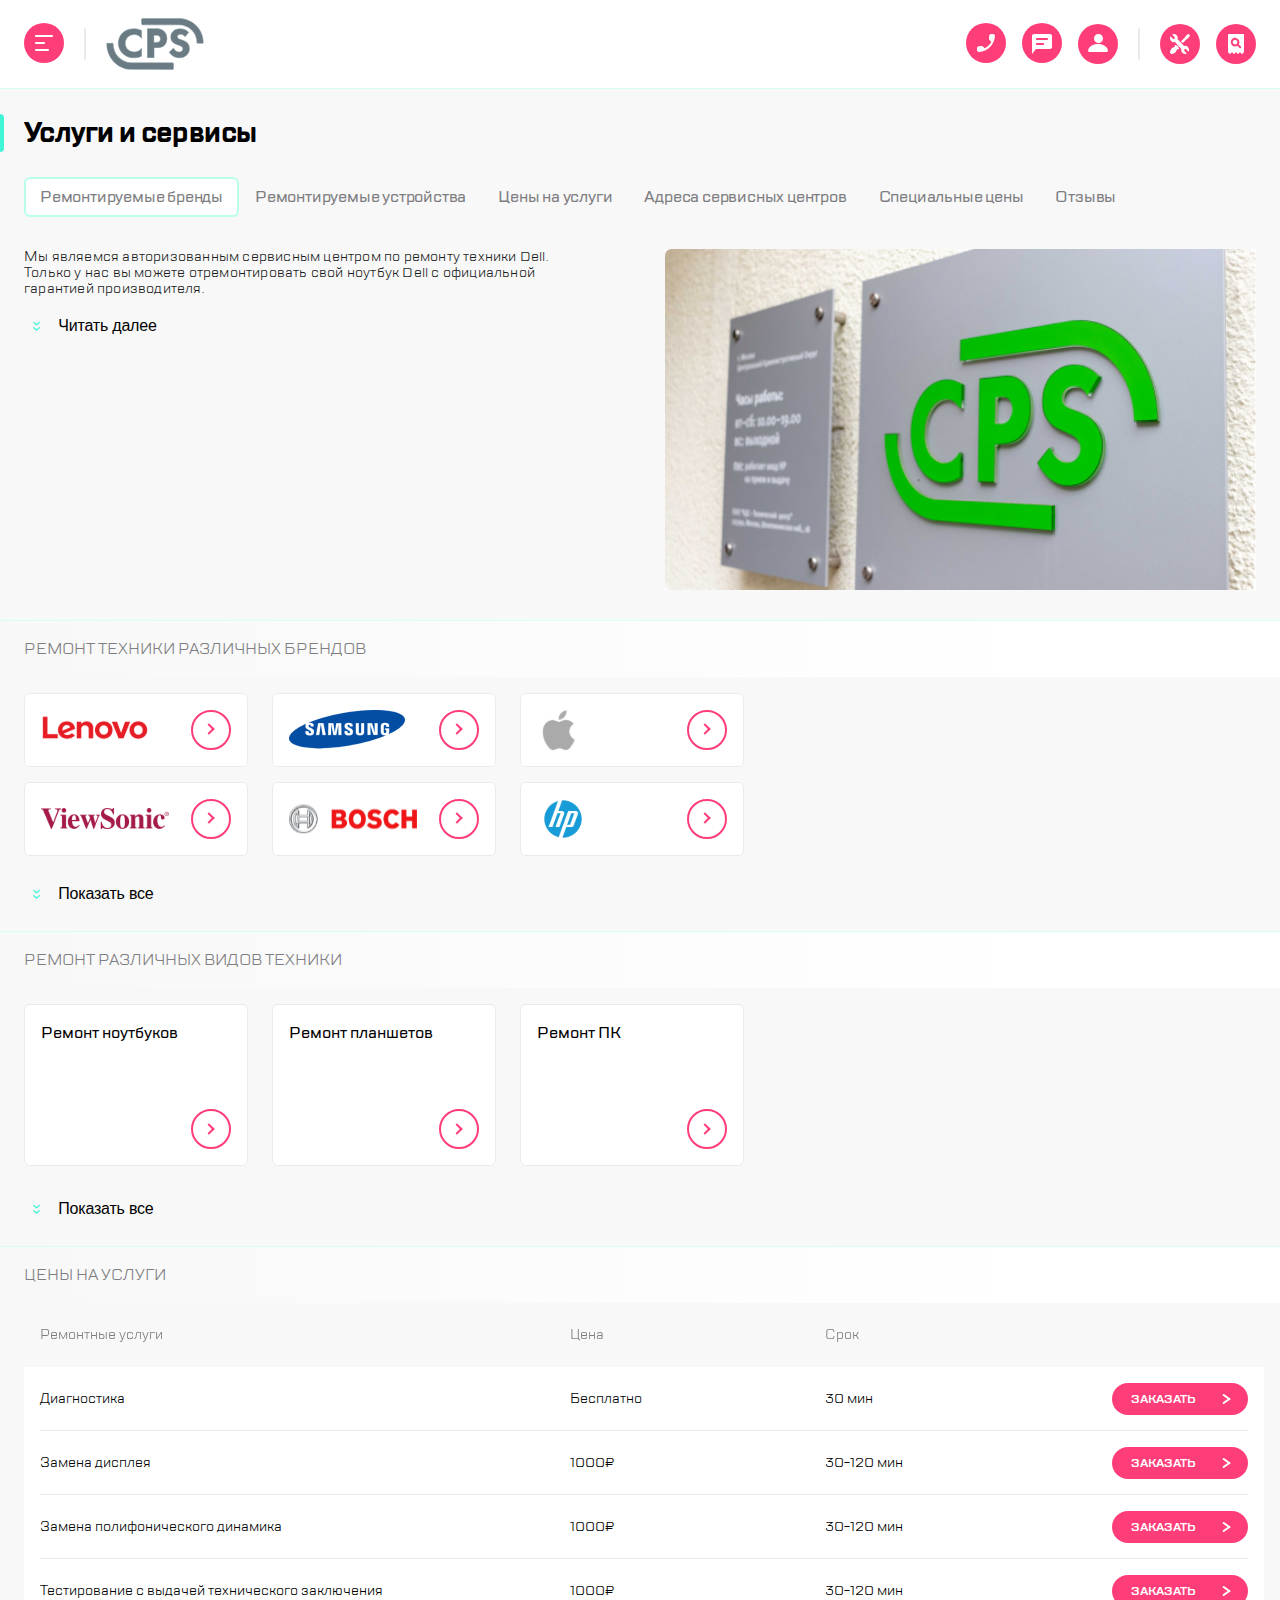
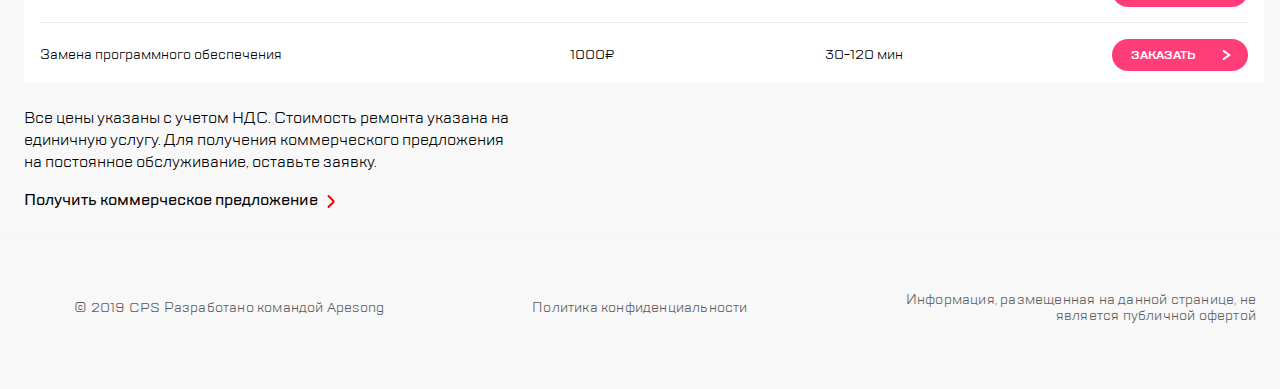
==== commit 1de29e95: "Updates" ====
--- a/index.html
+++ b/index.html
@@ -137,7 +137,7 @@
           </div>
 
           <div class="slide-menu">
-            <div class="slide-menu__item">Ремонтируемые бренды</div>
+            <div class="slide-menu__item slide-menu__active">Ремонтируемые бренды</div>
             <div class="slide-menu__item">Ремонтируемые устройства</div>
             <div class="slide-menu__item">Цены на услуги</div>
             <div class="slide-menu__item">Адреса сервисных центров</div>
@@ -414,7 +414,17 @@
               </div>
               <div class="swiper-pagination prices__pagination"></div>
             </div>
-          </div>
+            <div class="prices__NDS">
+              Все цены указаны с учетом НДС. Стоимость ремонта указана на
+              единичную услугу. Для получения коммерческого предложения на
+              постоянное обслуживание, оставьте заявку.
+            </div>
+            <div class="prices__comershial">
+              Получить коммерческое предложение
+              <span class="prices__comershial-icon"></span>
+            </div>
+          </div>
+
           <div class="footer">
             <p class="footer__text1 footer__text">© 2019 CPS Разработано командой Apesong
             </p>
@@ -466,7 +476,7 @@
           <span class="feedback__warning">политикой конфиденциальности</span>
         </p>
         <div class="feedback__button-position">
-          <button type="submit" class="feedback__submit">
+          <button type="submit" class="call__submit">
             <div class="feedback__submit-text">ОТПРАВИТЬ</div>
           </button>
         </div>
--- a/style.css
+++ b/style.css
@@ -963,11 +963,11 @@
     line-height: 24px;
     letter-spacing: -0.2px;
     padding: 8px 16px; }
-    .slide-menu__item:hover {
-      padding: 6px 14px;
-      border: 2px solid #b8ffec;
-      border-radius: 6px;
-      background-color: #ffffff; }
+  .slide-menu__active {
+    padding: 6px 14px;
+    border: 2px solid #b8ffec;
+    border-radius: 6px;
+    background-color: #ffffff; }
   @media (min-width: 768px) and (max-width: 1439px) {
     .slide-menu {
       padding-bottom: 32px;
@@ -984,8 +984,8 @@
         display: none; }
       .slide-menu__item {
         padding: 8px 22px; }
-        .slide-menu__item:hover {
-          padding: 6px 20px; } }
+      .slide-menu__active {
+        padding: 6px 20px; } }
 
 .more-text {
   font-size: 16px;
@@ -1221,7 +1221,7 @@
     border-radius: 6px;
     width: 206px;
     height: 72px;
-    background-color: white;
+    background-color: White;
     padding: 0 16px;
     display: flex;
     align-items: center;
@@ -1361,7 +1361,8 @@
     align-items: center;
     justify-content: flex-start;
     font-weight: 600;
-    white-space: -0.15px; }
+    white-space: -0.15px;
+    font-family: 'TT Lakes'; }
     .call__submit::after {
       content: '';
       background-color: white;
@@ -1370,7 +1371,7 @@
       border-radius: 3px;
       transform: rotate(35deg);
       position: relative;
-      left: 17px;
+      left: 14px;
       top: -2px; }
     .call__submit::before {
       content: '';
@@ -1657,6 +1658,35 @@
   .prices__pagination {
     position: absolute !important;
     top: 225px !important; }
+  .prices__NDS {
+    padding-bottom: 16px; }
+  .prices__comershial {
+    font-weight: 500;
+    position: relative;
+    width: 192px; }
+  .prices__comershial-icon {
+    display: flex;
+    position: absolute;
+    transform: rotate(90deg);
+    right: 70px;
+    bottom: 10px; }
+    .prices__comershial-icon::after {
+      content: '';
+      background-color: red;
+      border: 1px solid red;
+      width: 7px;
+      border-radius: 3px;
+      transform: rotate(45deg);
+      position: relative; }
+    .prices__comershial-icon::before {
+      content: '';
+      background-color: red;
+      border: 1px solid red;
+      width: 7px;
+      border-radius: 3px;
+      transform: rotate(-45deg);
+      position: relative;
+      right: -3px; }
   @media (min-width: 768px) {
     .prices {
       height: 380px;
@@ -1719,7 +1749,14 @@
       .prices__header .prices__price {
         color: #7e7e82; }
       .prices__header .prices__time {
-        color: #7e7e82; } }
+        color: #7e7e82; }
+      .prices__NDS {
+        padding-top: 24px;
+        width: 500px; }
+      .prices__comershial {
+        width: 316px; }
+      .prices__comershial-icon {
+        right: 0px; } }
 
 
 /*# sourceMappingURL=style.css.map*/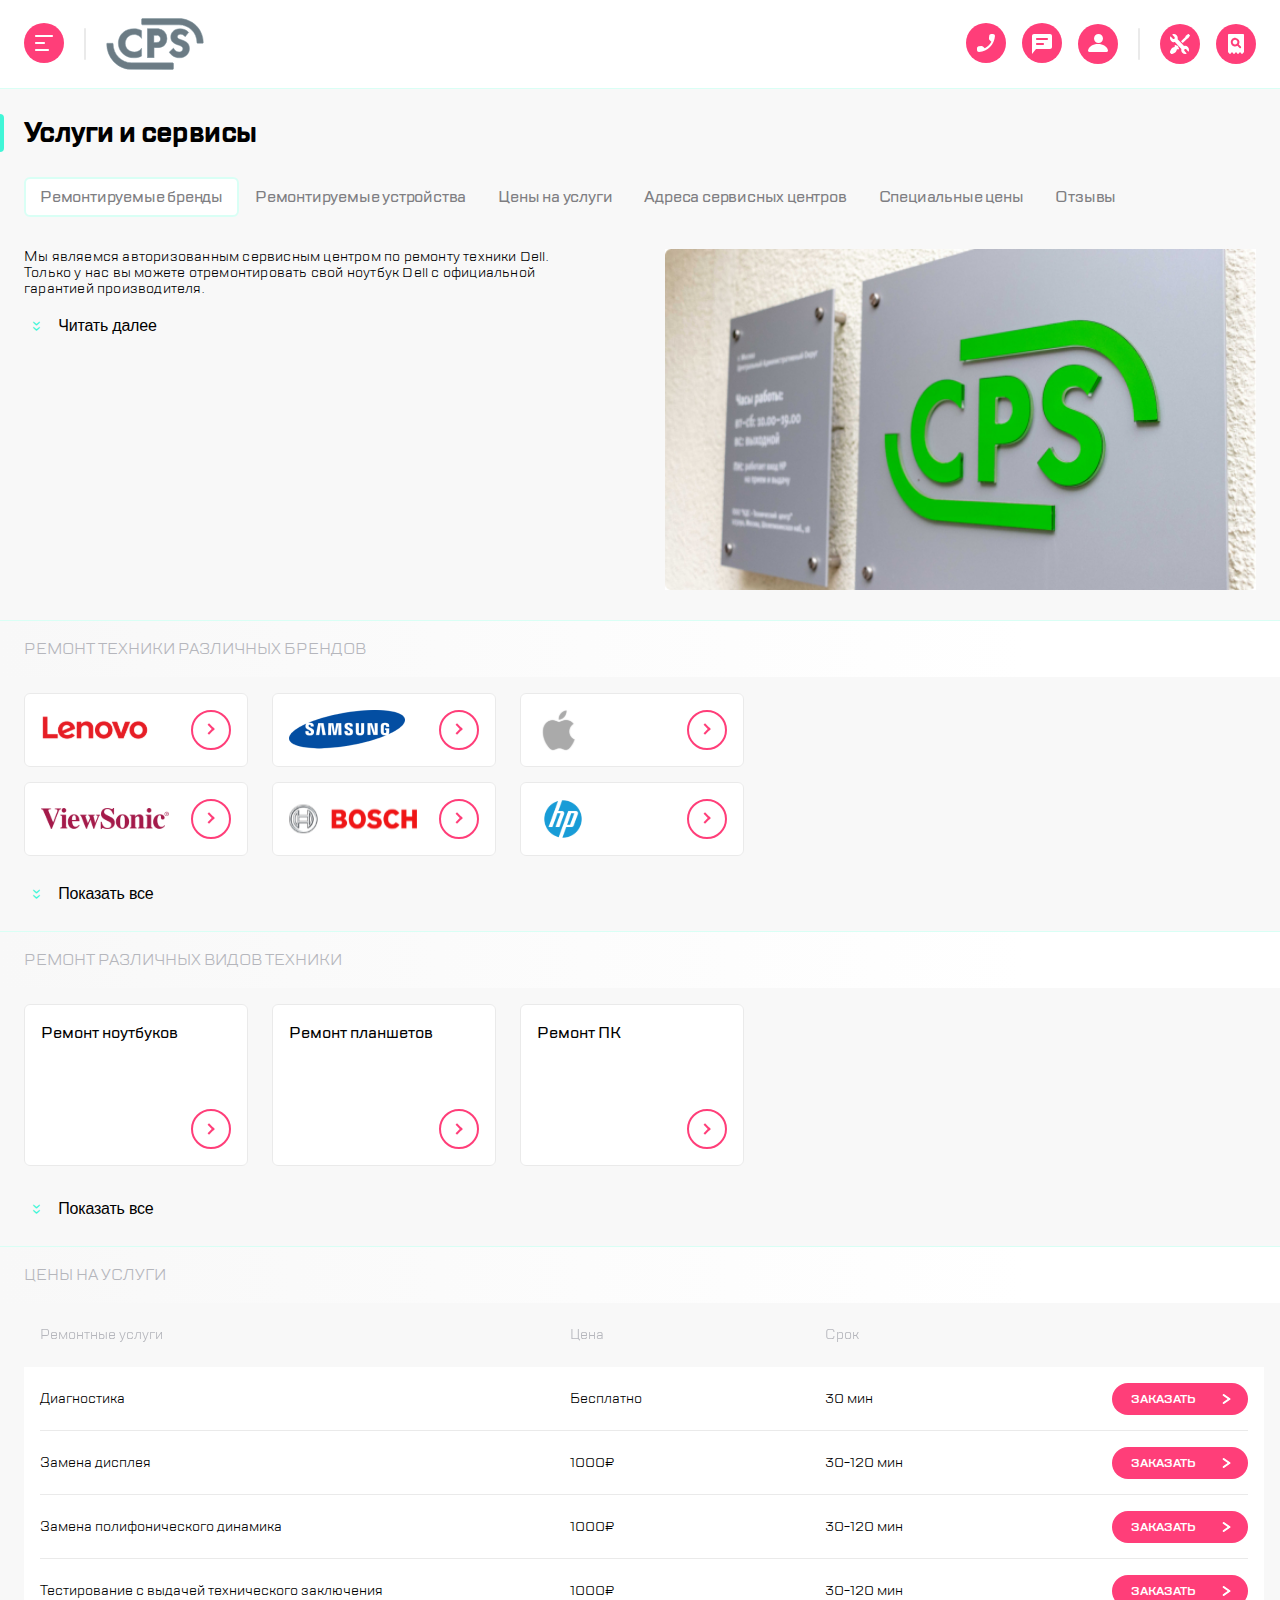
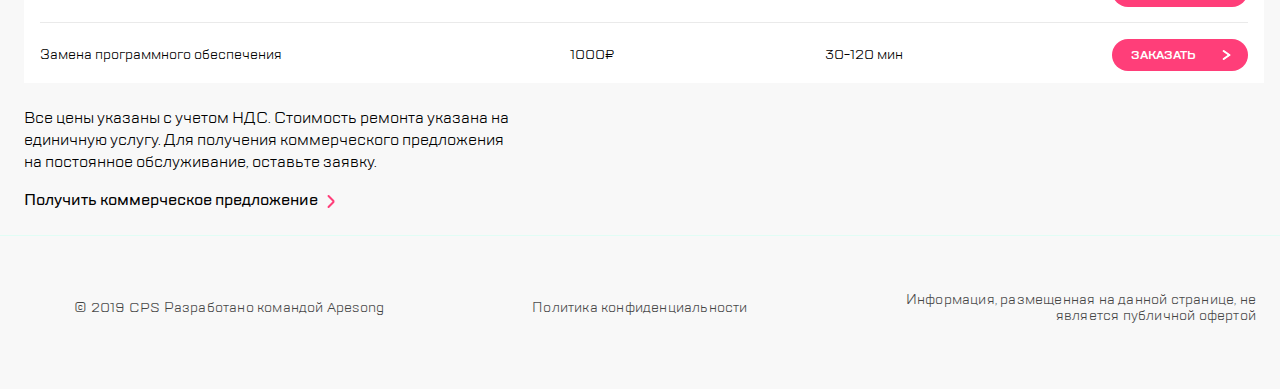
==== commit cbdfe3e3: "Updates" ====
--- a/index.html
+++ b/index.html
@@ -214,7 +214,7 @@
                 </div>
                 <div class="swiper-slide brands__slide">
                   <div class="brands__image">
-                    <img src="./img/sony.svg" alt="">
+                    <img src="./img/sony.jpg" alt="">
                     <div class="brands__circal"></div>
                   </div>
                 </div>
--- a/style.css
+++ b/style.css
@@ -611,7 +611,7 @@
   margin: 0;
   font-size: 14px;
   letter-spacing: 0.2px;
-  color: #1b1c21;
+  color: black;
   line-height: 18px;
   line-height: 16px; }
 
@@ -646,7 +646,7 @@
     padding-left: 24px;
     padding-bottom: 32px;
     box-sizing: border-box;
-    background-color: white;
+    background-color: White;
     transition-duration: 0.5s; }
   .mobile-menu__main {
     padding-top: 20px; }
@@ -664,7 +664,7 @@
       width: 320px; }
       .mobile-menu__content {
         width: 320px;
-        background-color: white;
+        background-color: White;
         box-shadow: 20px 0 52px 0px #0e185033;
         padding-bottom: 32px; } }
   @media (min-width: 1440px) {
@@ -965,9 +965,9 @@
     padding: 8px 16px; }
   .slide-menu__active {
     padding: 6px 14px;
-    border: 2px solid #b8ffec;
+    border: 2px solid #d9fff5;
     border-radius: 6px;
-    background-color: #ffffff; }
+    background-color: White; }
   @media (min-width: 768px) and (max-width: 1439px) {
     .slide-menu {
       padding-bottom: 32px;
@@ -1015,8 +1015,8 @@
   line-height: 24px;
   white-space: -0.2px;
   font-weight: 400;
-  color: #7e7e82;
-  background: linear-gradient(to right, #f8f8f8 0%, white 80%);
+  color: #b5b6bc;
+  background: linear-gradient(to right, #f8f8f8 0%, White 80%);
   border-top: 1px solid #d9fff5; }
   @media (min-width: 768px) and (max-width: 1439px) {
     .swiper-title {
@@ -1146,7 +1146,7 @@
     border-radius: 6px;
     width: 206px;
     height: 128px;
-    background-color: white;
+    background-color: White;
     padding: 16px 16px;
     display: flex;
     justify-content: space-between; }
@@ -1291,7 +1291,7 @@
   height: 100vh;
   padding: 24px 16px;
   box-sizing: border-box;
-  background-color: white;
+  background-color: White;
   position: fixed;
   right: -600px;
   top: 0;
@@ -1351,7 +1351,7 @@
   .call__submit {
     background-color: #ff3e79;
     padding-left: 10px;
-    color: #ffffff;
+    color: White;
     font-size: 12px;
     width: 136px;
     height: 32px;
@@ -1365,8 +1365,8 @@
     font-family: 'TT Lakes'; }
     .call__submit::after {
       content: '';
-      background-color: white;
-      border: 1px solid #ffffff;
+      background-color: White;
+      border: 1px solid White;
       width: 7px;
       border-radius: 3px;
       transform: rotate(35deg);
@@ -1375,8 +1375,8 @@
       top: -2px; }
     .call__submit::before {
       content: '';
-      background-color: white;
-      border: 1px solid #ffffff;
+      background-color: White;
+      border: 1px solid White;
       width: 7px;
       border-radius: 3px;
       transform: rotate(-35deg);
@@ -1389,7 +1389,8 @@
   @media (min-width: 768px) {
     .call {
       width: 400px;
-      padding-top: 32px; }
+      padding-top: 32px;
+      box-shadow: -20px 0 52px 0px #0e185033; }
       .call__close {
         position: absolute;
         right: 430px; } }
@@ -1404,7 +1405,7 @@
   height: 100vh;
   padding: 24px 16px;
   box-sizing: border-box;
-  background-color: white;
+  background-color: White;
   position: fixed;
   right: -600px;
   top: 0;
@@ -1485,7 +1486,7 @@
       transform: translateY(-35px); }
   .feedback__inform {
     font-size: 14px;
-    color: #7e7e82;
+    color: #eaeaea;
     padding-top: 16px;
     padding-bottom: 18px; }
   .feedback__warning {
@@ -1493,7 +1494,7 @@
   .feedback__order {
     background-color: #ff3e79;
     padding-left: 10px;
-    color: #ffffff;
+    color: White;
     font-size: 12px;
     width: 136px;
     height: 32px;
@@ -1506,8 +1507,8 @@
     white-space: -0.15px; }
     .feedback__order::after {
       content: '';
-      background-color: white;
-      border: 1px solid #ffffff;
+      background-color: White;
+      border: 1px solid White;
       width: 7px;
       border-radius: 3px;
       transform: rotate(35deg);
@@ -1516,8 +1517,8 @@
       top: -2px; }
     .feedback__order::before {
       content: '';
-      background-color: white;
-      border: 1px solid #ffffff;
+      background-color: White;
+      border: 1px solid White;
       width: 7px;
       border-radius: 3px;
       transform: rotate(-35deg);
@@ -1530,7 +1531,8 @@
   @media (min-width: 768px) {
     .feedback {
       width: 400px;
-      padding-top: 32px; }
+      padding-top: 32px;
+      box-shadow: -20px 0 52px 0px #0e185033; }
       .feedback__close {
         position: absolute;
         right: 430px; } }
@@ -1593,13 +1595,13 @@
   .prices__slide {
     width: 260px !important;
     height: 200px !important;
-    background-color: white;
+    background-color: White;
     border-radius: 6px;
     padding: 16px;
     box-sizing: border-box;
     position: relative; }
   .prices__slide span {
-    color: #7e7e82;
+    color: #b5b6bc;
     padding-bottom: 4px;
     font-size: 14px;
     line-height: 16px; }
@@ -1618,7 +1620,7 @@
     background-color: #ff3e79;
     font-family: 'TT Lakes';
     padding-left: 10px;
-    color: #ffffff;
+    color: White;
     font-size: 12px;
     width: 136px;
     height: 32px;
@@ -1634,8 +1636,8 @@
     right: 16px; }
     .prices__order::after {
       content: '';
-      background-color: white;
-      border: 1px solid #ffffff;
+      background-color: White;
+      border: 1px solid White;
       width: 7px;
       border-radius: 3px;
       transform: rotate(35deg);
@@ -1644,8 +1646,8 @@
       top: -2px; }
     .prices__order::before {
       content: '';
-      background-color: white;
-      border: 1px solid #ffffff;
+      background-color: White;
+      border: 1px solid White;
       width: 7px;
       border-radius: 3px;
       transform: rotate(-35deg);
@@ -1672,16 +1674,16 @@
     bottom: 10px; }
     .prices__comershial-icon::after {
       content: '';
-      background-color: red;
-      border: 1px solid red;
+      background-color: #ff3e79;
+      border: 1px solid #ff3e79;
       width: 7px;
       border-radius: 3px;
       transform: rotate(45deg);
       position: relative; }
     .prices__comershial-icon::before {
       content: '';
-      background-color: red;
-      border: 1px solid red;
+      background-color: #ff3e79;
+      border: 1px solid #ff3e79;
       width: 7px;
       border-radius: 3px;
       transform: rotate(-45deg);
@@ -1745,11 +1747,11 @@
         padding-right: 160px;
         border: none; }
       .prices__header .prices__type {
-        color: #7e7e82; }
+        color: #b5b6bc; }
       .prices__header .prices__price {
-        color: #7e7e82; }
+        color: #b5b6bc; }
       .prices__header .prices__time {
-        color: #7e7e82; }
+        color: #b5b6bc; }
       .prices__NDS {
         padding-top: 24px;
         width: 500px; }
